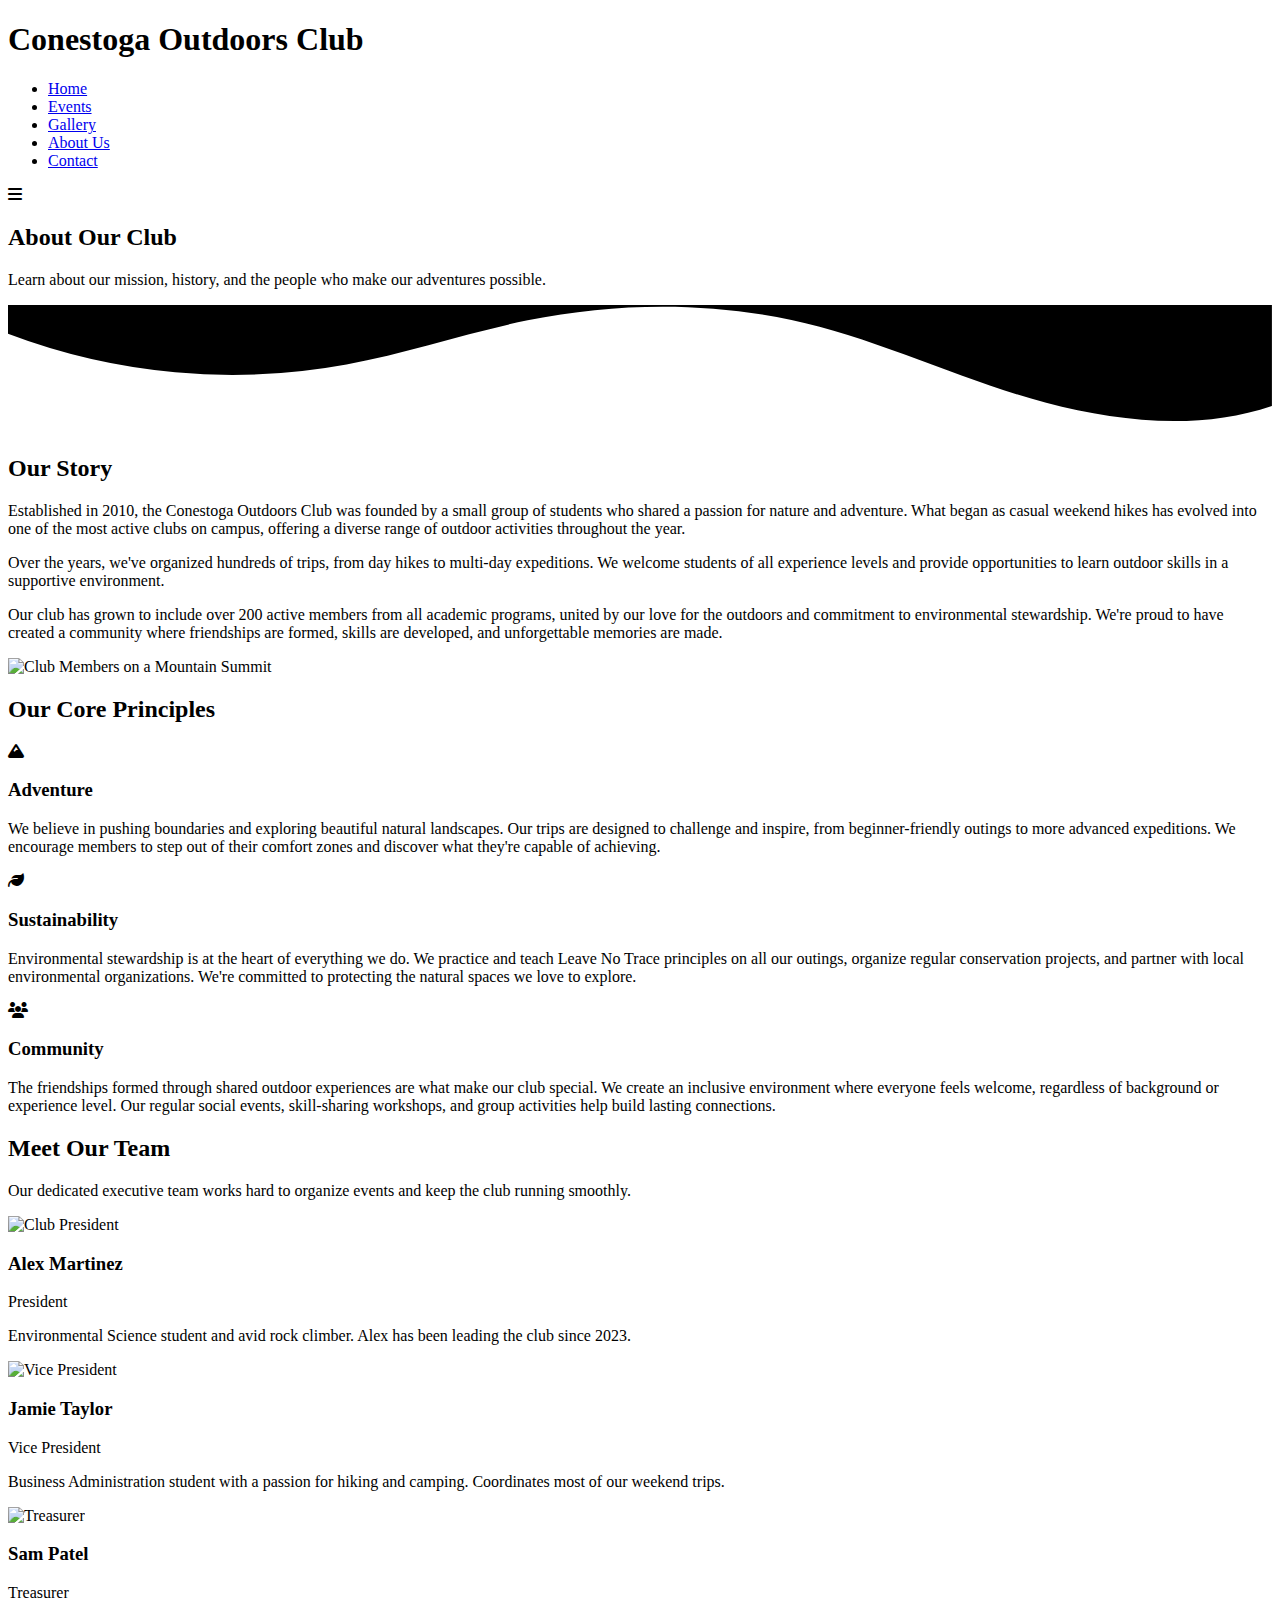
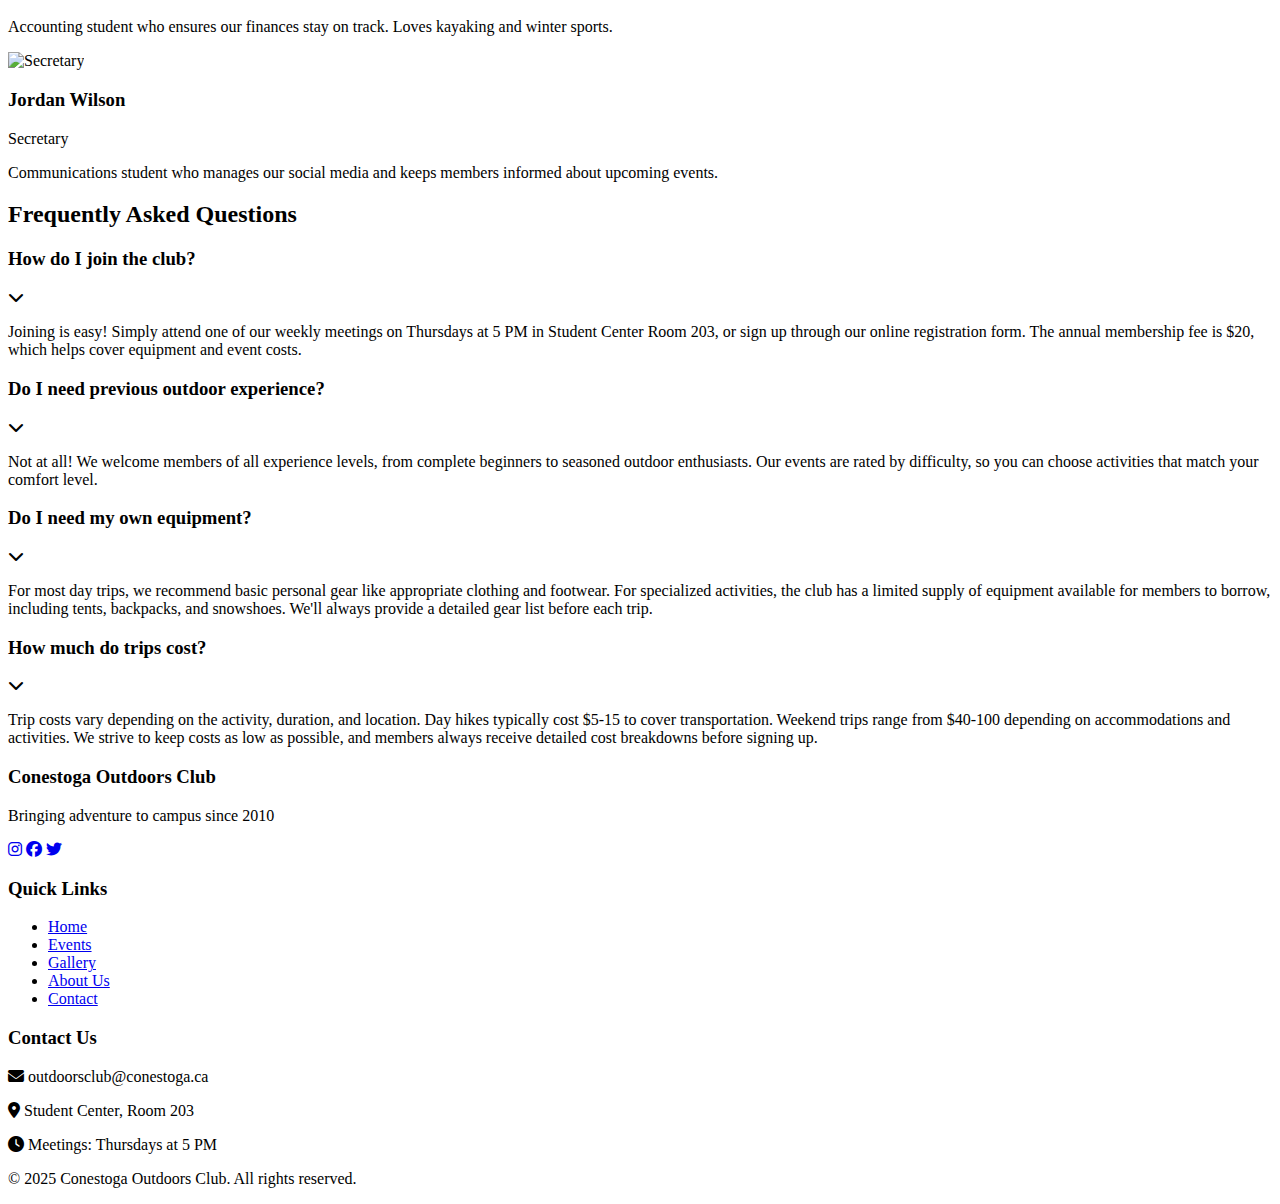
==== about.html @ a0a75ed9 "Add files via upload" ====
<!DOCTYPE html>
<html lang="en">
<head>
    <meta charset="UTF-8">
    <meta name="viewport" content="width=device-width, initial-scale=1.0">
    <title>About Us - Conestoga Outdoors Club</title>
    <link rel="stylesheet" href="css/styles.css">
    <link rel="stylesheet" href="css/animations.css">
    <link rel="stylesheet" href="css/about-enhanced.css">
    <link rel="preconnect" href="https://fonts.googleapis.com">
    <link rel="preconnect" href="https://fonts.gstatic.com" crossorigin>
    <link href="https://fonts.googleapis.com/css2?family=Montserrat:wght@300;400;500;600;700&family=Poppins:wght@300;400;500;600;700&display=swap" rel="stylesheet">
    <link rel="stylesheet" href="https://cdnjs.cloudflare.com/ajax/libs/font-awesome/6.4.0/css/all.min.css">
</head>
<body>
    <!-- Page Transition Elements -->
    <div class="page-transition-container">
        <div class="page-transition-left"></div>
        <div class="page-transition-right"></div>
    </div>
    
    <!-- Header Section -->
    <header>
        <div class="container">
            <div class="logo">
                <h1>Conestoga Outdoors Club</h1>
            </div>
            <nav>
                <ul>
                    <li><a href="index.html">Home</a></li>
                    <li><a href="events.html">Events</a></li>
                    <li><a href="gallery.html">Gallery</a></li>
                    <li><a href="about.html" class="active">About Us</a></li>
                    <li><a href="contact.html">Contact</a></li>
                </ul>
            </nav>
            <div class="menu-toggle">
                <i class="fas fa-bars"></i>
            </div>
        </div>
    </header>

    <!-- Hero Section with Enhanced Artistic Elements -->
    <section class="hero about-hero">
        <!-- Organic shapes -->
        <div class="shape-container">
            <div class="organic-shape shape-1"></div>
            <div class="organic-shape shape-2"></div>
            <div class="organic-shape shape-3"></div>
        </div>
        
        <div class="container">
            <h2 data-aos="fade-up">About Our Club</h2>
            <p data-aos="fade-up" data-aos-delay="100">Learn about our mission, history, and the people who make our adventures possible.</p>
        </div>
        
        <!-- Wave separator -->
        <div class="wave-separator">
            <svg data-name="Layer 1" xmlns="http://www.w3.org/2000/svg" viewBox="0 0 1200 120" preserveAspectRatio="none">
                <path d="M321.39,56.44c58-10.79,114.16-30.13,172-41.86,82.39-16.72,168.19-17.73,250.45-.39C823.78,31,906.67,72,985.66,92.83c70.05,18.48,146.53,26.09,214.34,3V0H0V27.35A600.21,600.21,0,0,0,321.39,56.44Z" class="shape-fill"></path>
            </svg>
        </div>
    </section>

    <!-- About Section with Story and Image -->
    <section class="about-section">
        <!-- Decorative elements -->
        <div class="decor-element decor-leaf decor-leaf-1"></div>
        <div class="decor-element decor-leaf decor-leaf-2"></div>
        <div class="decor-element decor-mountain decor-mountain-1"></div>
        
        <div class="container">
            <div class="about-content-container">
                <div class="story-content" data-aos="fade-right">
                    <h2 class="section-heading">Our Story</h2>
                    <p>Established in 2010, the Conestoga Outdoors Club was founded by a small group of students who shared a passion for nature and adventure. What began as casual weekend hikes has evolved into one of the most active clubs on campus, offering a diverse range of outdoor activities throughout the year.</p>
                    
                    <p>Over the years, we've organized hundreds of trips, from day hikes to multi-day expeditions. We welcome students of all experience levels and provide opportunities to learn outdoor skills in a supportive environment.</p>
                    
                    <p>Our club has grown to include over 200 active members from all academic programs, united by our love for the outdoors and commitment to environmental stewardship. We're proud to have created a community where friendships are formed, skills are developed, and unforgettable memories are made.</p>
                </div>
                
                <div class="about-image-container" data-aos="fade-left" data-aos-delay="200">
                    <img src="images/group-photo.jpg" alt="Club Members on a Mountain Summit">
                </div>
            </div>
        </div>
    </section>
    
    <!-- Core Values Section -->
    <section class="values-section">
        <div class="container">
            <h2 class="section-heading" data-aos="fade-up">Our Core Principles</h2>
            
            <div class="values-container">
                <div class="value-card" data-aos="fade-up">
                    <div class="value-icon">
                        <i class="fas fa-mountain"></i>
                    </div>
                    <div class="value-content">
                        <h3>Adventure</h3>
                        <p>We believe in pushing boundaries and exploring beautiful natural landscapes. Our trips are designed to challenge and inspire, from beginner-friendly outings to more advanced expeditions. We encourage members to step out of their comfort zones and discover what they're capable of achieving.</p>
                    </div>
                </div>
                
                <div class="value-card" data-aos="fade-up" data-aos-delay="100">
                    <div class="value-icon">
                        <i class="fas fa-leaf"></i>
                    </div>
                    <div class="value-content">
                        <h3>Sustainability</h3>
                        <p>Environmental stewardship is at the heart of everything we do. We practice and teach Leave No Trace principles on all our outings, organize regular conservation projects, and partner with local environmental organizations. We're committed to protecting the natural spaces we love to explore.</p>
                    </div>
                </div>
                
                <div class="value-card" data-aos="fade-up" data-aos-delay="200">
                    <div class="value-icon">
                        <i class="fas fa-users"></i>
                    </div>
                    <div class="value-content">
                        <h3>Community</h3>
                        <p>The friendships formed through shared outdoor experiences are what make our club special. We create an inclusive environment where everyone feels welcome, regardless of background or experience level. Our regular social events, skill-sharing workshops, and group activities help build lasting connections.</p>
                    </div>
                </div>
            </div>
        </div>
    </section>
    
    <!-- Team Section -->
    <section class="team-section">
        <div class="container">
            <div class="team-intro">
                <h2 class="section-heading" data-aos="fade-up">Meet Our Team</h2>
                <p data-aos="fade-up" data-aos-delay="100">Our dedicated executive team works hard to organize events and keep the club running smoothly.</p>
            </div>
            
            <div class="team-grid">
                <div class="team-member" data-aos="zoom-in">
                    <img src="images/team/president.jpg" alt="Club President">
                    <div class="team-info">
                        <h3>Alex Martinez</h3>
                        <p class="position">President</p>
                        <p>Environmental Science student and avid rock climber. Alex has been leading the club since 2023.</p>
                    </div>
                </div>
                
                <div class="team-member" data-aos="zoom-in" data-aos-delay="100">
                    <img src="images/team/vp.jpg" alt="Vice President">
                    <div class="team-info">
                        <h3>Jamie Taylor</h3>
                        <p class="position">Vice President</p>
                        <p>Business Administration student with a passion for hiking and camping. Coordinates most of our weekend trips.</p>
                    </div>
                </div>
                
                <div class="team-member" data-aos="zoom-in" data-aos-delay="200">
                    <img src="images/team/treasurer.jpg" alt="Treasurer">
                    <div class="team-info">
                        <h3>Sam Patel</h3>
                        <p class="position">Treasurer</p>
                        <p>Accounting student who ensures our finances stay on track. Loves kayaking and winter sports.</p>
                    </div>
                </div>
                
                <div class="team-member" data-aos="zoom-in" data-aos-delay="300">
                    <img src="images/team/secretary.jpg" alt="Secretary">
                    <div class="team-info">
                        <h3>Jordan Wilson</h3>
                        <p class="position">Secretary</p>
                        <p>Communications student who manages our social media and keeps members informed about upcoming events.</p>
                    </div>
                </div>
            </div>
        </div>
    </section>
    
    <!-- FAQ Section -->
    <section class="faq-section">
        <div class="container">
            <h2 class="section-heading" data-aos="fade-up">Frequently Asked Questions</h2>
            
            <div class="faq-container">
                <div class="faq-item" data-aos="fade-up">
                    <div class="faq-question">
                        <h3>How do I join the club?</h3>
                        <i class="fas fa-chevron-down"></i>
                    </div>
                    <div class="faq-answer">
                        <p>Joining is easy! Simply attend one of our weekly meetings on Thursdays at 5 PM in Student Center Room 203, or sign up through our online registration form. The annual membership fee is $20, which helps cover equipment and event costs.</p>
                    </div>
                </div>
                
                <div class="faq-item" data-aos="fade-up" data-aos-delay="100">
                    <div class="faq-question">
                        <h3>Do I need previous outdoor experience?</h3>
                        <i class="fas fa-chevron-down"></i>
                    </div>
                    <div class="faq-answer">
                        <p>Not at all! We welcome members of all experience levels, from complete beginners to seasoned outdoor enthusiasts. Our events are rated by difficulty, so you can choose activities that match your comfort level.</p>
                    </div>
                </div>
                
                <div class="faq-item" data-aos="fade-up" data-aos-delay="200">
                    <div class="faq-question">
                        <h3>Do I need my own equipment?</h3>
                        <i class="fas fa-chevron-down"></i>
                    </div>
                    <div class="faq-answer">
                        <p>For most day trips, we recommend basic personal gear like appropriate clothing and footwear. For specialized activities, the club has a limited supply of equipment available for members to borrow, including tents, backpacks, and snowshoes. We'll always provide a detailed gear list before each trip.</p>
                    </div>
                </div>
                
                <div class="faq-item" data-aos="fade-up" data-aos-delay="300">
                    <div class="faq-question">
                        <h3>How much do trips cost?</h3>
                        <i class="fas fa-chevron-down"></i>
                    </div>
                    <div class="faq-answer">
                        <p>Trip costs vary depending on the activity, duration, and location. Day hikes typically cost $5-15 to cover transportation. Weekend trips range from $40-100 depending on accommodations and activities. We strive to keep costs as low as possible, and members always receive detailed cost breakdowns before signing up.</p>
                    </div>
                </div>
            </div>
        </div>
    </section>

    <!-- Footer -->
    <footer>
        <div class="container">
            <div class="footer-content">
                <div class="footer-section" data-aos="fade-up">
                    <h3>Conestoga Outdoors Club</h3>
                    <p>Bringing adventure to campus since 2010</p>
                    <div class="social-icons">
                        <a href="#"><i class="fab fa-instagram"></i></a>
                        <a href="#"><i class="fab fa-facebook"></i></a>
                        <a href="#"><i class="fab fa-twitter"></i></a>
                    </div>
                </div>
                <div class="footer-section" data-aos="fade-up" data-aos-delay="100">
                    <h3>Quick Links</h3>
                    <ul>
                        <li><a href="index.html">Home</a></li>
                        <li><a href="events.html">Events</a></li>
                        <li><a href="gallery.html">Gallery</a></li>
                        <li><a href="about.html">About Us</a></li>
                        <li><a href="contact.html">Contact</a></li>
                    </ul>
                </div>
                <div class="footer-section" data-aos="fade-up" data-aos-delay="200">
                    <h3>Contact Us</h3>
                    <p><i class="fas fa-envelope"></i> outdoorsclub@conestoga.ca</p>
                    <p><i class="fas fa-map-marker-alt"></i> Student Center, Room 203</p>
                    <p><i class="fas fa-clock"></i> Meetings: Thursdays at 5 PM</p>
                </div>
            </div>
            <div class="footer-bottom">
                <p>&copy; 2025 Conestoga Outdoors Club. All rights reserved.</p>
            </div>
        </div>
    </footer>

    <!-- JavaScript -->
    <script src="js/main.js"></script>
    <script src="js/animations.js"></script>
    
    <!-- Additional JavaScript for FAQ toggle functionality -->
    <script>
        document.addEventListener('DOMContentLoaded', function() {
            // FAQ accordion functionality
            const faqQuestions = document.querySelectorAll('.faq-question');
            
            faqQuestions.forEach(question => {
                question.addEventListener('click', () => {
                    const faqItem = question.parentElement;
                    
                    // Toggle active class on clicked item
                    faqItem.classList.toggle('active');
                    
                    // Close other open FAQ items
                    document.querySelectorAll('.faq-item').forEach(item => {
                        if (item !== faqItem && item.classList.contains('active')) {
                            item.classList.remove('active');
                        }
                    });
                });
            });
        });
    </script>
</body>
</html>
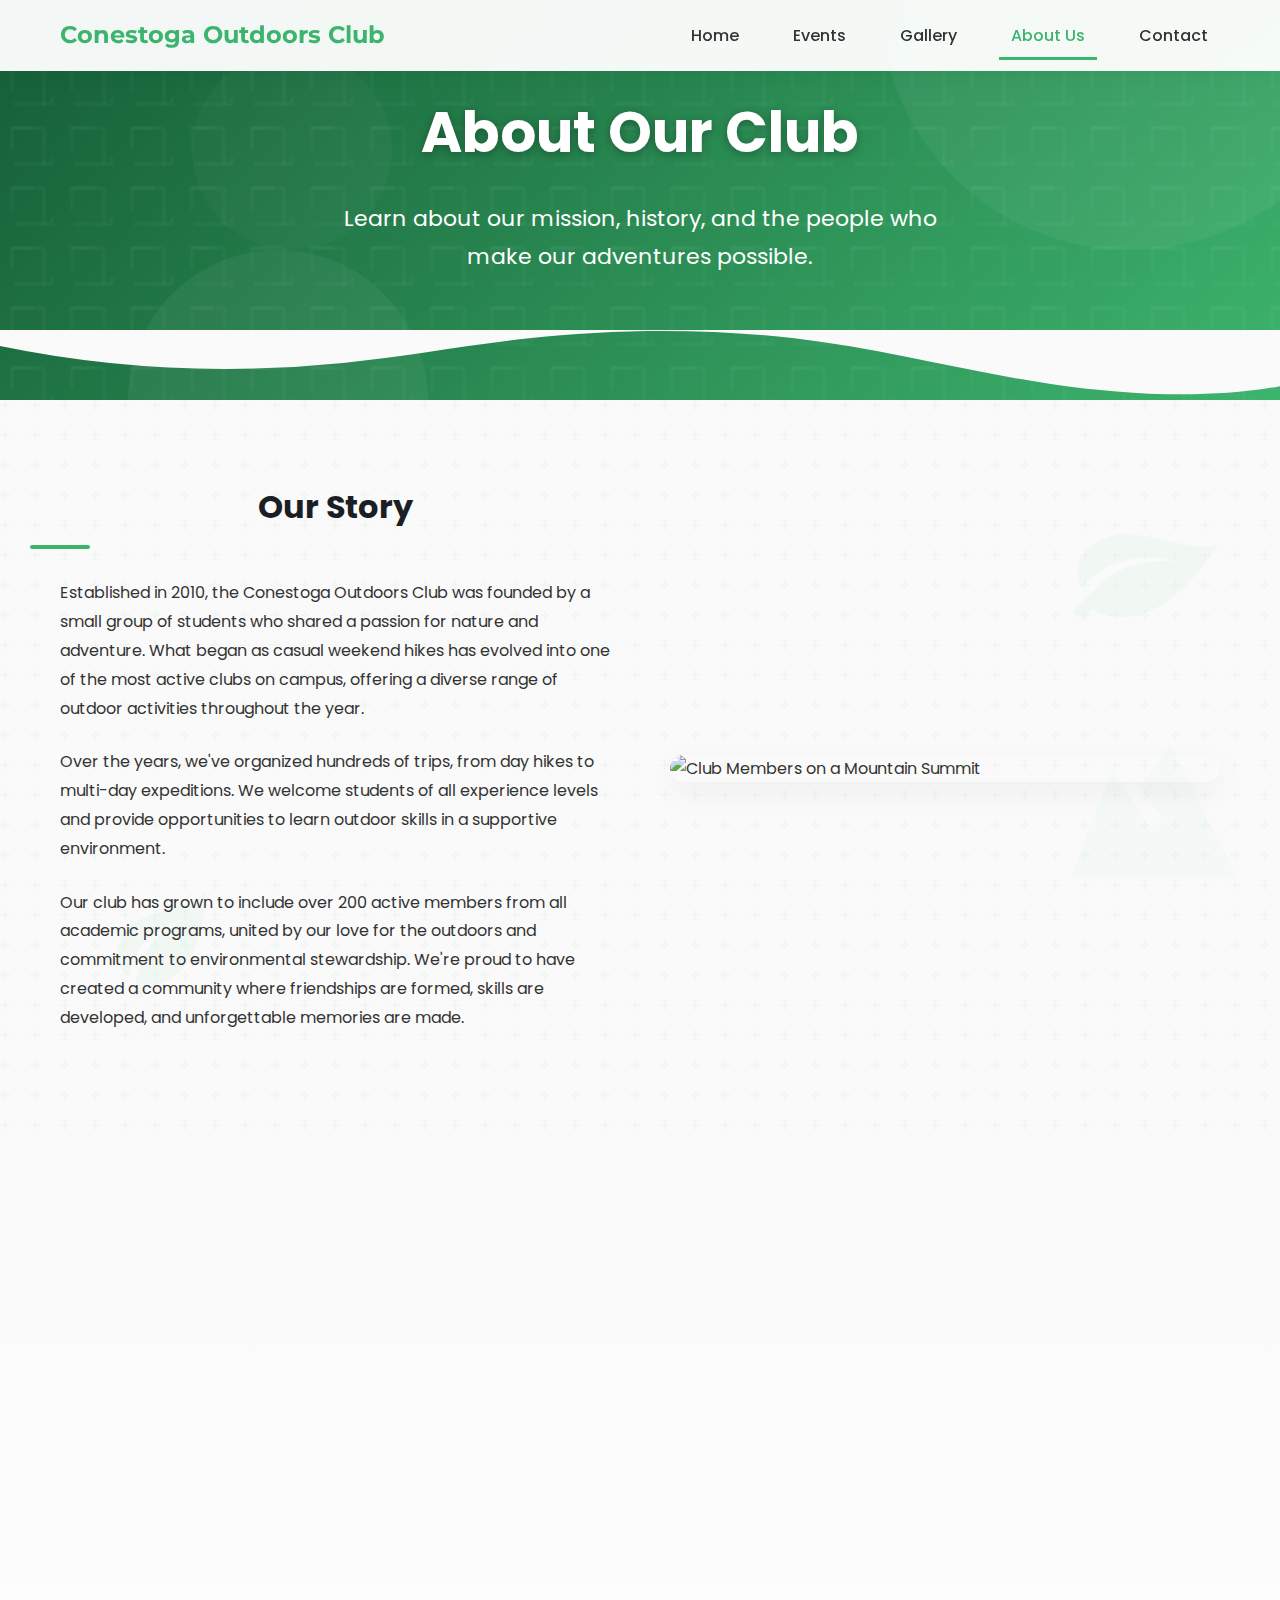
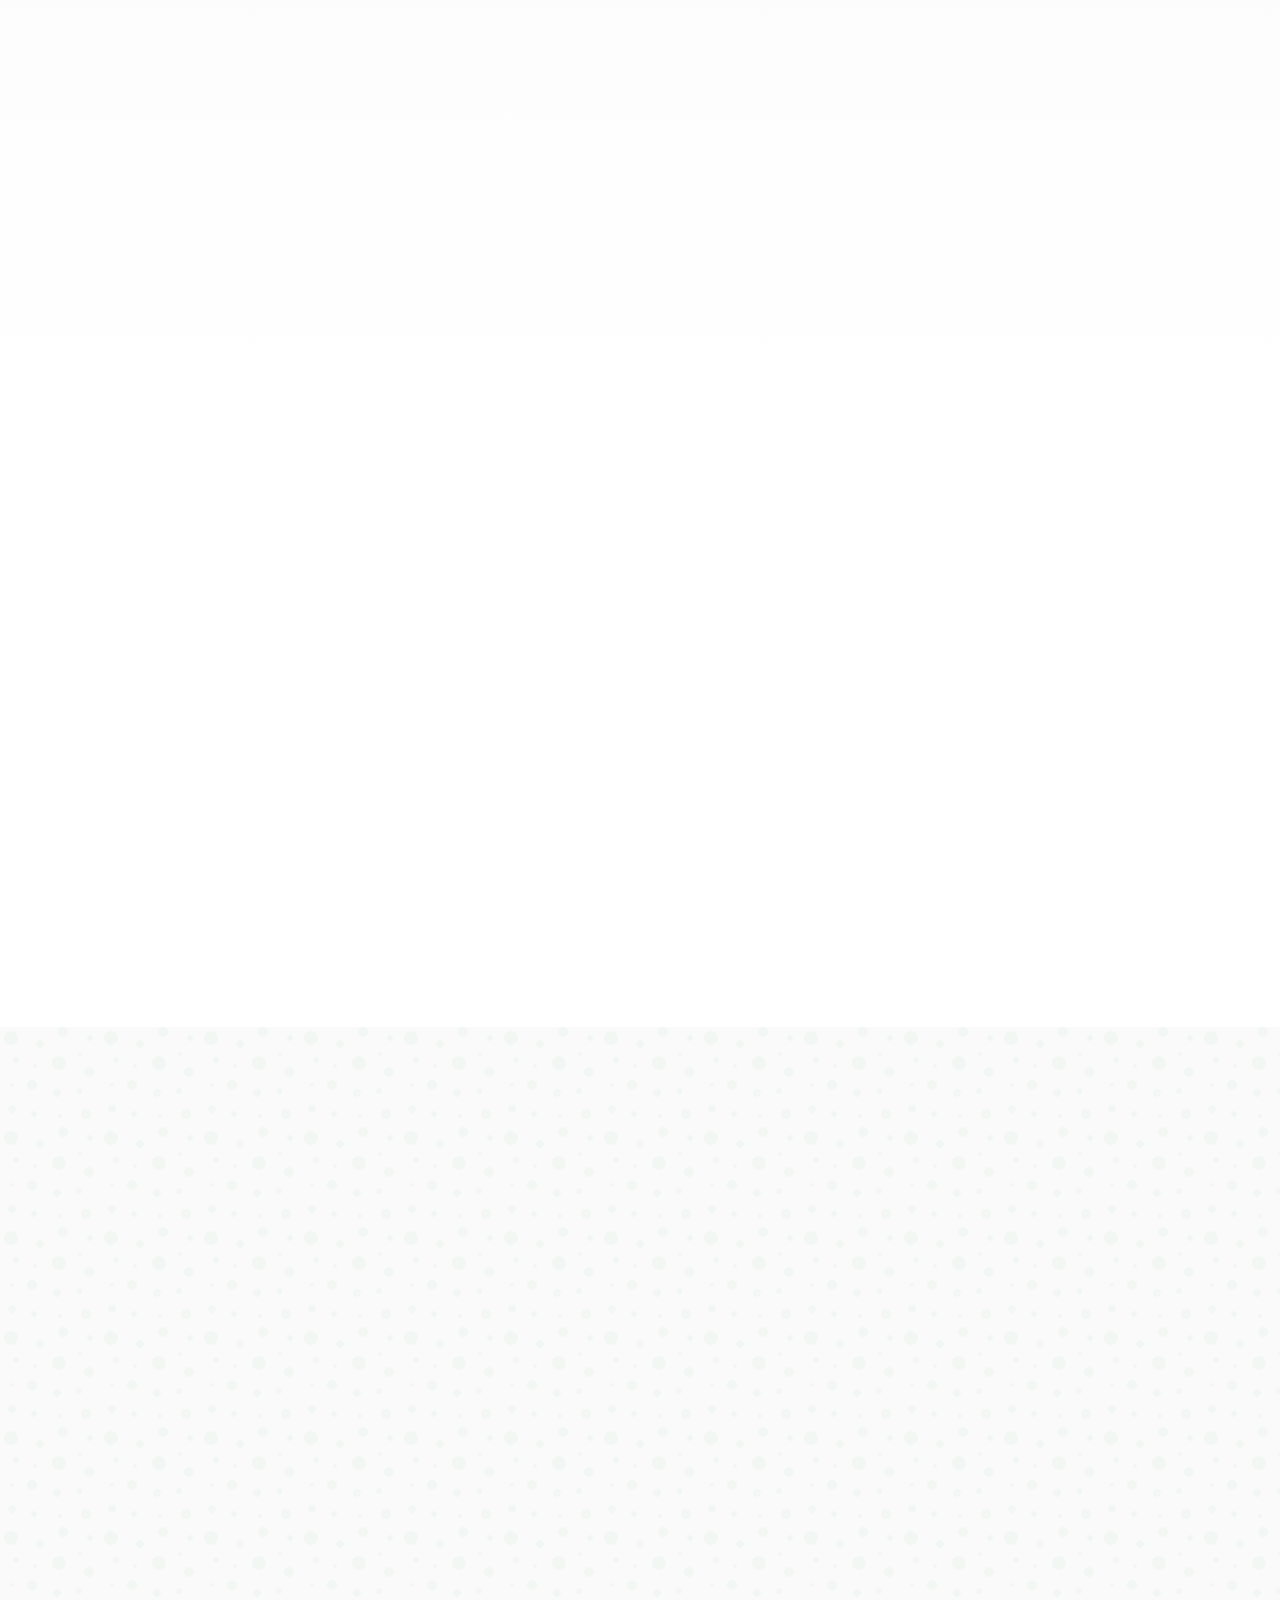
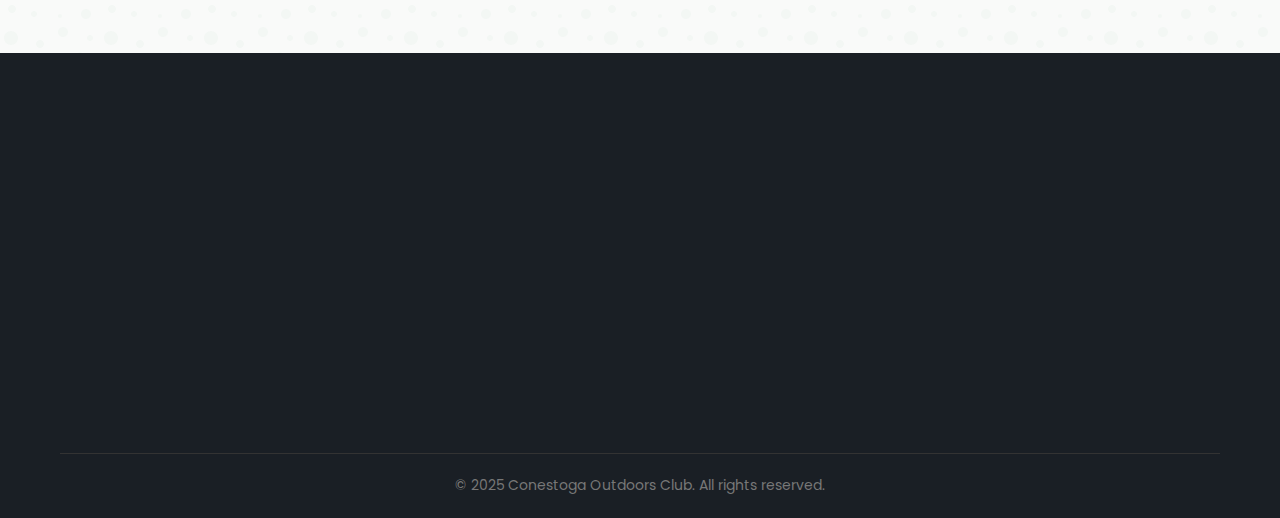
==== commit 35f4f7db: "Update about.html" ====
--- a/about.html
+++ b/about.html
@@ -138,7 +138,7 @@
                 <div class="team-member" data-aos="zoom-in">
                     <img src="images/team/president.jpg" alt="Club President">
                     <div class="team-info">
-                        <h3>Alex Martinez</h3>
+                        <h3>Chris Shenberger</h3>
                         <p class="position">President</p>
                         <p>Environmental Science student and avid rock climber. Alex has been leading the club since 2023.</p>
                     </div>
@@ -287,4 +287,4 @@
         });
     </script>
 </body>
-</html>+</html>
--- a/css/styles.css
+++ b/css/styles.css
@@ -0,0 +1,2638 @@
+/* === BASE STYLES === */
+:root {
+    --primary-color: #3DB46D; /* Updated modern green */
+    --primary-dark: #2A9D59;
+    --secondary-color: #155D36;
+    --accent-color: #FF7D3B; /* Updated modern orange */
+    --light-color: #F9FAFB;
+    --dark-color: #1A1F25;
+    --text-color: #333;
+    --text-light: #717786;
+    --card-bg: #ffffff;
+    --border-radius: 12px;
+    --box-shadow: 0 10px 30px rgba(0, 0, 0, 0.08);
+    --transition: all 0.3s ease;
+    --max-width: 1200px;
+}
+
+* {
+    margin: 0;
+    padding: 0;
+    box-sizing: border-box;
+}
+
+body {
+    font-family: 'Poppins', sans-serif;
+    line-height: 1.7;
+    color: var(--text-color);
+    background-color: var(--light-color);
+    overflow-x: hidden;
+}
+
+.container {
+    max-width: var(--max-width);
+    margin: 0 auto;
+    padding: 0 20px;
+}
+
+a {
+    text-decoration: none;
+    color: var(--primary-color);
+    transition: var(--transition);
+}
+
+ul {
+    list-style: none;
+}
+
+img {
+    max-width: 100%;
+    height: auto;
+    border-radius: var(--border-radius);
+}
+
+section {
+    padding: 100px 0;
+    position: relative;
+}
+
+.section-header {
+    text-align: center;
+    margin-bottom: 60px;
+}
+
+.section-header h2 {
+    font-size: 36px;
+    font-weight: 700;
+    color: var(--dark-color);
+    margin-bottom: 15px;
+}
+
+.section-header p {
+    color: var(--text-light);
+    font-size: 18px;
+    max-width: 600px;
+    margin: 0 auto;
+}
+
+.btn {
+    display: inline-block;
+    background: var(--primary-color);
+    color: white;
+    padding: 14px 28px;
+    border: none;
+    border-radius: 50px;
+    cursor: pointer;
+    font-size: 16px;
+    font-weight: 500;
+    transition: var(--transition);
+    box-shadow: 0 4px 15px rgba(61, 180, 109, 0.3);
+}
+
+.btn:hover {
+    background: var(--primary-dark);
+    transform: translateY(-3px);
+    box-shadow: 0 10px 20px rgba(61, 180, 109, 0.4);
+}
+
+.btn-small {
+    padding: 10px 20px;
+    font-size: 14px;
+    border-radius: 50px;
+}
+
+/* === HEADER STYLES === */
+header {
+    background-color: rgba(255, 255, 255, 0.95);
+    box-shadow: 0 2px 20px rgba(0, 0, 0, 0.05);
+    position: fixed;
+    width: 100%;
+    top: 0;
+    z-index: 1000;
+    backdrop-filter: blur(10px);
+    -webkit-backdrop-filter: blur(10px);
+}
+
+header .container {
+    display: flex;
+    justify-content: space-between;
+    align-items: center;
+    padding: 15px 20px;
+}
+
+.logo h1 {
+    font-family: 'Montserrat', sans-serif;
+    font-size: 24px;
+    font-weight: 700;
+    color: var(--primary-color);
+}
+
+nav ul {
+    display: flex;
+}
+
+nav ul li {
+    margin-left: 30px;
+}
+
+nav ul li a {
+    color: var(--text-color);
+    font-weight: 500;
+    padding: 8px 12px;
+    border-radius: 6px;
+    transition: var(--transition);
+    position: relative;
+}
+
+nav ul li a::after {
+    content: '';
+    position: absolute;
+    width: 0;
+    height: 3px;
+    background: var(--primary-color);
+    bottom: -5px;
+    left: 0;
+    transition: width 0.3s ease;
+}
+
+nav ul li a:hover::after, 
+nav ul li a.active::after {
+    width: 100%;
+}
+
+nav ul li a:hover, 
+nav ul li a.active {
+    color: var(--primary-color);
+}
+
+.menu-toggle {
+    display: none;
+    flex-direction: column;
+    cursor: pointer;
+}
+
+.menu-toggle span {
+    display: block;
+    width: 25px;
+    height: 3px;
+    background-color: var(--text-color);
+    margin: 3px 0;
+    transition: var(--transition);
+}
+
+.menu-toggle.active span:nth-child(1) {
+    transform: rotate(45deg) translate(5px, 5px);
+}
+
+.menu-toggle.active span:nth-child(2) {
+    opacity: 0;
+}
+
+.menu-toggle.active span:nth-child(3) {
+    transform: rotate(-45deg) translate(5px, -5px);
+}
+
+/* === HERO SECTION === */
+.hero {
+    height: 100vh;
+    background: url('../images/hero-bg.jpg');
+    background-size: cover;
+    background-position: center;
+    color: white;
+    display: flex;
+    align-items: center;
+    text-align: center;
+    position: relative;
+    margin-top: 0;
+    padding: 0;
+}
+
+.hero-overlay {
+    position: absolute;
+    top: 0;
+    left: 0;
+    width: 100%;
+    height: 100%;
+    background: linear-gradient(to bottom, rgba(21, 93, 54, 0.7), rgba(0, 0, 0, 0.8));
+    z-index: 1;
+}
+
+.hero .container {
+    position: relative;
+    z-index: 2;
+}
+
+.hero-content {
+    max-width: 800px;
+    margin: 0 auto;
+}
+
+.hero h2 {
+    font-size: 56px;
+    font-weight: 700;
+    margin-bottom: 20px;
+    color: white;
+    text-shadow: 0 2px 10px rgba(0, 0, 0, 0.3);
+}
+
+.hero p {
+    font-size: 22px;
+    margin-bottom: 40px;
+    max-width: 600px;
+    margin-left: auto;
+    margin-right: auto;
+}
+
+/* === FEATURED SECTION === */
+.featured {
+    background-color: white;
+}
+
+.featured-grid {
+    display: grid;
+    grid-template-columns: repeat(auto-fit, minmax(320px, 1fr));
+    gap: 30px;
+    margin-top: 50px;
+}
+
+.feature-card {
+    background: var(--card-bg);
+    border-radius: var(--border-radius);
+    overflow: hidden;
+    box-shadow: var(--box-shadow);
+    transition: var(--transition);
+    height: 100%;
+}
+
+.feature-card:hover {
+    transform: translateY(-10px);
+    box-shadow: 0 20px 40px rgba(0, 0, 0, 0.12);
+}
+
+.card-image {
+    position: relative;
+}
+
+.card-image img {
+    width: 100%;
+    height: 220px;
+    object-fit: cover;
+    border-radius: var(--border-radius) var(--border-radius) 0 0;
+}
+
+.card-tag {
+    position: absolute;
+    top: 15px;
+    right: 15px;
+    background: var(--accent-color);
+    color: white;
+    padding: 5px 12px;
+    border-radius: 50px;
+    font-size: 12px;
+    font-weight: 600;
+}
+
+.card-content {
+    padding: 25px;
+}
+
+.card-content h3 {
+    margin-bottom: 15px;
+    color: var(--dark-color);
+    font-size: 20px;
+}
+
+.card-content p {
+    color: var(--text-light);
+    margin-bottom: 20px;
+    font-size: 15px;
+}
+
+/* === ABOUT PREVIEW SECTION === */
+.about-preview {
+    background-color: var(--light-color);
+    position: relative;
+}
+
+.about-preview .container {
+    display: grid;
+    grid-template-columns: 1fr 1fr;
+    gap: 60px;
+    align-items: center;
+}
+
+.about-content h2 {
+    text-align: left;
+}
+
+.about-content p {
+    margin-bottom: 25px;
+    color: var(--text-light);
+}
+
+.about-image img {
+    border-radius: var(--border-radius);
+    box-shadow: var(--box-shadow);
+    transition: var(--transition);
+}
+
+.about-image img:hover {
+    transform: scale(1.02);
+}
+
+/* === TESTIMONIALS SECTION === */
+.testimonials {
+    background-color: white;
+    padding: 100px 0;
+}
+
+.testimonial {
+    max-width: 800px;
+    margin: 0 auto;
+    text-align: center;
+    padding: 30px;
+    background: var(--light-color);
+    border-radius: var(--border-radius);
+    box-shadow: var(--box-shadow);
+}
+
+.quote-icon {
+    font-size: 30px;
+    color: var(--primary-color);
+    margin-bottom: 20px;
+}
+
+.testimonial p {
+    font-size: 18px;
+    font-style: italic;
+    margin-bottom: 30px;
+    color: var(--text-color);
+    line-height: 1.8;
+}
+
+.testimonial-author {
+    display: flex;
+    flex-direction: column;
+    align-items: center;
+}
+
+.author-image {
+    width: 60px;
+    height: 60px;
+    border-radius: 50%;
+    object-fit: cover;
+    margin-bottom: 10px;
+    border: 3px solid var(--primary-color);
+}
+
+.testimonial-author h4 {
+    color: var(--dark-color);
+    font-weight: 600;
+    margin-bottom: 5px;
+}
+
+.testimonial-author p {
+    font-size: 14px;
+    margin: 0;
+    color: var(--text-light);
+    font-style: normal;
+}
+
+/* === CALL TO ACTION SECTION === */
+.cta {
+    position: relative;
+    background: url('../images/cta-bg.jpg');
+    background-size: cover;
+    background-position: center;
+    text-align: center;
+    color: white;
+    padding: 100px 0;
+}
+
+.cta-overlay {
+    position: absolute;
+    top: 0;
+    left: 0;
+    width: 100%;
+    height: 100%;
+    background: linear-gradient(to right, rgba(21, 93, 54, 0.9), rgba(0, 0, 0, 0.8));
+    z-index: 1;
+}
+
+.cta .container {
+    position: relative;
+    z-index: 2;
+}
+
+.cta h2 {
+    color: white;
+    margin-bottom: 20px;
+    font-size: 36px;
+}
+
+.cta p {
+    margin-bottom: 40px;
+    max-width: 600px;
+    margin-left: auto;
+    margin-right: auto;
+    font-size: 18px;
+}
+
+.signup-form {
+    display: flex;
+    max-width: 500px;
+    margin: 0 auto;
+    background: rgba(255, 255, 255, 0.1);
+    padding: 6px;
+    border-radius: 50px;
+    backdrop-filter: blur(5px);
+}
+
+.signup-form input {
+    flex-grow: 1;
+    padding: 15px 25px;
+    border: none;
+    border-radius: 50px 0 0 50px;
+    font-size: 16px;
+    outline: none;
+}
+
+.signup-form button {
+    border-radius: 0 50px 50px 0;
+    padding: 0 30px;
+}
+
+/* === FOOTER === */
+footer {
+    background: var(--dark-color);
+    color: white;
+    padding: 80px 0 20px;
+}
+
+.footer-content {
+    display: grid;
+    grid-template-columns: repeat(auto-fit, minmax(250px, 1fr));
+    gap: 40px;
+    margin-bottom: 40px;
+}
+
+.footer-section h3 {
+    margin-bottom: 25px;
+    color: var(--accent-color);
+    font-size: 20px;
+    position: relative;
+    padding-bottom: 10px;
+}
+
+.footer-section h3::after {
+    content: '';
+    position: absolute;
+    left: 0;
+    bottom: 0;
+    width: 50px;
+    height: 3px;
+    background: var(--primary-color);
+}
+
+.footer-section p {
+    margin-bottom: 15px;
+    color: #aaa;
+}
+
+.social-icons {
+    margin-top: 20px;
+}
+
+.social-icons a {
+    display: inline-flex;
+    align-items: center;
+    justify-content: center;
+    color: white;
+    background: rgba(255, 255, 255, 0.1);
+    margin-right: 10px;
+    width: 40px;
+    height: 40px;
+    border-radius: 50%;
+    transition: var(--transition);
+}
+
+.social-icons a:hover {
+    background: var(--primary-color);
+    transform: translateY(-5px);
+}
+
+.footer-section ul li {
+    margin-bottom: 15px;
+}
+
+.footer-section ul li a {
+    color: #aaa;
+    transition: var(--transition);
+    display: inline-block;
+}
+
+.footer-section ul li a:hover {
+    color: white;
+    transform: translateX(5px);
+}
+
+.footer-section i {
+    margin-right: 10px;
+    color: var(--primary-color);
+}
+
+.footer-bottom {
+    border-top: 1px solid #333;
+    padding-top: 20px;
+    text-align: center;
+    font-size: 14px;
+    color: #777;
+}
+
+/* === PAGE-SPECIFIC HERO STYLES === */
+.events-hero,
+.gallery-hero,
+.about-hero,
+.contact-hero {
+    height: 50vh;
+    min-height: 400px;
+}
+
+.events-hero {
+    background: url('../images/events-bg.jpg');
+    background-size: cover;
+    background-position: center;
+}
+
+.gallery-hero {
+    background: url('../images/gallery-bg.jpg');
+    background-size: cover;
+    background-position: center;
+}
+
+.about-hero {
+    background: url('../images/about-bg.jpg');
+    background-size: cover;
+    background-position: center;
+}
+
+.contact-hero {
+    background: url('../images/contact-bg.jpg');
+    background-size: cover;
+    background-position: center;
+}
+
+/* === PAGE TRANSITION === */
+.page-transition {
+    position: fixed;
+    top: 0;
+    left: 0;
+    right: 0;
+    bottom: 0;
+    background: var(--primary-color);
+    z-index: 9999;
+    transform: translateY(100%);
+    pointer-events: none;
+}
+
+/* === RESPONSIVE STYLES === */
+@media (max-width: 992px) {
+    .section-header h2 {
+        font-size: 32px;
+    }
+    
+    .hero h2 {
+        font-size: 44px;
+    }
+    
+    .hero p {
+        font-size: 18px;
+    }
+    
+    .about-preview .container {
+        grid-template-columns: 1fr;
+        gap: 40px;
+    }
+}
+
+@media (max-width: 768px) {
+    .menu-toggle {
+        display: flex;
+    }
+    
+    nav {
+        position: fixed;
+        top: 70px;
+        right: -300px;
+        background: white;
+        width: 300px;
+        height: 100vh;
+        transition: right 0.3s ease;
+        box-shadow: -5px 0 20px rgba(0, 0, 0, 0.1);
+    }
+    
+    nav.active {
+        right: 0;
+    }
+    
+    nav ul {
+        flex-direction: column;
+        padding: 30px;
+    }
+    
+    nav ul li {
+        margin: 0 0 20px 0;
+    }
+    
+    .section-header h2 {
+        font-size: 28px;
+    }
+    
+    .hero h2 {
+        font-size: 36px;
+    }
+    
+    .hero p {
+        font-size: 16px;
+    }
+    
+    section {
+        padding: 60px 0;
+    }
+    
+    .signup-form {
+        flex-direction: column;
+        background: none;
+        padding: 0;
+    }
+    
+    .signup-form input, 
+    .signup-form button {
+        width: 100%;
+        margin-bottom: 15px;
+        border-radius: 50px;
+    }
+}
+
+@media (max-width: 576px) {
+    .hero h2 {
+        font-size: 30px;
+    }
+    
+    .hero {
+        height: 80vh;
+    }
+    
+    .footer-content {
+        grid-template-columns: 1fr;
+    }
+}
+
+
+/* === ENHANCED ARTISTIC ELEMENTS FOR EVENTS PAGE === */
+
+/* Base styling improvements */
+:root {
+    --subtle-bg: #f9fafb;
+    --light-green-accent: rgba(61, 180, 109, 0.08);
+    --card-shadow: 0 10px 30px rgba(0, 0, 0, 0.05);
+    --hover-shadow: 0 15px 40px rgba(0, 0, 0, 0.1);
+}
+
+body {
+    background: var(--subtle-bg);
+}
+
+/* Enhanced hero section with SVG patterns */
+.events-hero {
+    position: relative;
+    overflow: hidden;
+    background: linear-gradient(135deg, var(--primary-color), var(--secondary-color));
+    height: 400px;
+    display: flex;
+    align-items: center;
+    justify-content: center;
+    text-align: center;
+}
+
+.events-hero::before {
+    content: '';
+    position: absolute;
+    width: 100%;
+    height: 100%;
+    background-image: url("data:image/svg+xml,%3Csvg width='60' height='60' viewBox='0 0 60 60' xmlns='http://www.w3.org/2000/svg'%3E%3Cg fill='none' fill-rule='evenodd'%3E%3Cg fill='%23ffffff' fill-opacity='0.05'%3E%3Cpath d='M36 34v-4h-2v4h-4v2h4v4h2v-4h4v-2h-4zm0-30V0h-2v4h-4v2h4v4h2V6h4V4h-4zM6 34v-4H4v4H0v2h4v4h2v-4h4v-2H6zM6 4V0H4v4H0v2h4v4h2V6h4V4H6z'/%3E%3C/g%3E%3C/g%3E%3C/svg%3E");
+    opacity: 0.5;
+}
+
+/* Animated wave pattern for hero section */
+.wave-container {
+    position: absolute;
+    width: 100%;
+    height: 80px;
+    bottom: 0;
+    left: 0;
+    overflow: hidden;
+}
+
+.wave {
+    position: absolute;
+    bottom: 0;
+    left: 0;
+    width: 200%;
+    height: 80px;
+    background-image: url("data:image/svg+xml,%3Csvg xmlns='http://www.w3.org/2000/svg' viewBox='0 0 1200 120' preserveAspectRatio='none'%3E%3Cpath d='M0,0V46.29c47.79,22.2,103.59,32.17,158,28,70.36-5.37,136.33-33.31,206.8-37.5C438.64,32.43,512.34,53.67,583,72.05c69.27,18,138.3,24.88,209.4,13.08,36.15-6,69.85-17.84,104.45-29.34C989.49,25,1113-14.29,1200,52.47V0Z' opacity='.25' fill='%23FFFFFF'/%3E%3Cpath d='M0,0V15.81C13,36.92,27.64,56.86,47.69,72.05,99.41,111.27,165,111,224.58,91.58c31.15-10.15,60.09-26.07,89.67-39.8,40.92-19,84.73-46,130.83-49.67,36.26-2.85,70.9,9.42,98.6,31.56,31.77,25.39,62.32,62,103.63,73,40.44,10.79,81.35-6.69,119.13-24.28s75.16-39,116.92-43.05c59.73-5.85,113.28,22.88,168.9,38.84,30.2,8.66,59,6.17,87.09-7.5,22.43-10.89,48-26.93,60.65-49.24V0Z' opacity='.5' fill='%23FFFFFF'/%3E%3Cpath d='M0,0V5.63C149.93,59,314.09,71.32,475.83,42.57c43-7.64,84.23-20.12,127.61-26.46,59-8.63,112.48,12.24,165.56,35.4C827.93,77.22,886,95.24,951.2,90c86.53-7,172.46-45.71,248.8-84.81V0Z' fill='%23FFFFFF'/%3E%3C/svg%3E");
+    background-size: 1200px 80px;
+    background-repeat: repeat-x;
+    animation: wave-animation 20s linear infinite;
+}
+
+.wave:nth-child(2) {
+    bottom: 10px;
+    opacity: 0.5;
+    animation: wave-animation 15s linear infinite reverse;
+}
+
+@keyframes wave-animation {
+    0% {
+        transform: translateX(0);
+    }
+    100% {
+        transform: translateX(-50%);
+    }
+}
+
+/* Subtle background pattern and gradient for the main content */
+.events-list {
+    position: relative;
+    padding: 80px 0;
+    background-color: var(--subtle-bg);
+    background-image: 
+        linear-gradient(120deg, var(--light-green-accent) 0%, transparent 40%),
+        linear-gradient(200deg, var(--light-green-accent) 10%, transparent 80%);
+    overflow: hidden;
+}
+
+/* Decorative elements */
+.bg-decoration {
+    position: absolute;
+    z-index: 0;
+    opacity: 0.4;
+    pointer-events: none;
+}
+
+.bg-circle-1 {
+    width: 400px;
+    height: 400px;
+    border-radius: 50%;
+    background: linear-gradient(135deg, rgba(61, 180, 109, 0.1), rgba(61, 180, 109, 0));
+    top: -100px;
+    right: -150px;
+}
+
+.bg-circle-2 {
+    width: 300px;
+    height: 300px;
+    border-radius: 50%;
+    background: linear-gradient(135deg, rgba(61, 180, 109, 0.1), rgba(61, 180, 109, 0));
+    bottom: 100px;
+    left: -100px;
+}
+
+.bg-line {
+    position: absolute;
+    width: 100%;
+    height: 1px;
+    background: linear-gradient(to right, transparent, rgba(61, 180, 109, 0.2), transparent);
+}
+
+.bg-line-1 {
+    top: 20%;
+}
+
+.bg-line-2 {
+    top: 60%;
+}
+
+/* Section titles with decorative elements */
+.section-title {
+    position: relative;
+    display: inline-block;
+    margin-bottom: 40px;
+    padding-bottom: 15px;
+    font-weight: 700;
+    color: var(--dark-color);
+}
+
+.section-title::after {
+    content: '';
+    position: absolute;
+    width: 60px;
+    height: 4px;
+    background: var(--primary-color);
+    bottom: 0;
+    left: 0;
+    border-radius: 2px;
+}
+
+/* Professional looking event cards */
+.event-card {
+    position: relative;
+    background: white;
+    border-radius: 15px;
+    box-shadow: var(--card-shadow);
+    overflow: hidden;
+    margin-bottom: 40px;
+    transition: transform 0.4s ease, box-shadow 0.4s ease;
+}
+
+.event-card:hover {
+    transform: translateY(-5px);
+    box-shadow: var(--hover-shadow);
+}
+
+/* Stylized left border for cards */
+.event-card::before {
+    content: '';
+    position: absolute;
+    width: 6px;
+    height: 100%;
+    top: 0;
+    left: 0;
+    background: var(--primary-color);
+}
+
+/* Event banner/header */
+.event-header {
+    padding: 20px 30px;
+    background: rgba(61, 180, 109, 0.05);
+    border-bottom: 1px solid rgba(0, 0, 0, 0.05);
+    display: flex;
+    align-items: center;
+    justify-content: space-between;
+}
+
+.event-title {
+    margin: 0;
+    font-size: 22px;
+    color: var(--dark-color);
+    display: flex;
+    align-items: center;
+    gap: 10px;
+}
+
+.event-title .icon {
+    display: flex;
+    align-items: center;
+    justify-content: center;
+    width: 40px;
+    height: 40px;
+    background: var(--primary-color);
+    border-radius: 50%;
+    color: white;
+    font-size: 18px;
+}
+
+/* Event content styling */
+.event-content {
+    padding: 25px 30px;
+}
+
+/* Badge styling */
+.event-badge {
+    display: inline-flex;
+    align-items: center;
+    padding: 6px 12px;
+    background: white;
+    border-radius: 50px;
+    font-size: 14px;
+    font-weight: 500;
+    margin-right: 10px;
+    margin-bottom: 10px;
+    box-shadow: 0 2px 8px rgba(0, 0, 0, 0.05);
+}
+
+.event-badge.date {
+    background: linear-gradient(135deg, var(--primary-color), var(--primary-dark));
+    color: white;
+}
+
+.event-badge.location {
+    background: rgba(61, 180, 109, 0.1);
+    color: var(--primary-dark);
+}
+
+.event-badge i {
+    margin-right: 6px;
+}
+
+/* Details list styling */
+.event-details-list {
+    margin: 20px 0;
+    padding: 0;
+    list-style-type: none;
+}
+
+.event-details-list li {
+    display: flex;
+    margin-bottom: 10px;
+    align-items: flex-start;
+}
+
+.event-details-list li i {
+    color: var(--primary-color);
+    margin-right: 10px;
+    margin-top: 5px;
+}
+
+/* Register button styling */
+.register-btn {
+    display: inline-block;
+    background: var(--primary-color);
+    color: white;
+    padding: 12px 25px;
+    border-radius: 50px;
+    text-decoration: none;
+    font-weight: 500;
+    transition: all 0.3s ease;
+    position: relative;
+    overflow: hidden;
+    z-index: 1;
+    box-shadow: 0 4px 15px rgba(61, 180, 109, 0.3);
+}
+
+.register-btn::before {
+    content: '';
+    position: absolute;
+    top: 0;
+    left: 0;
+    width: 100%;
+    height: 100%;
+    background: linear-gradient(90deg, transparent, rgba(255, 255, 255, 0.2), transparent);
+    transform: translateX(-100%);
+    transition: transform 0.6s ease;
+    z-index: -1;
+}
+
+.register-btn:hover {
+    background: var(--primary-dark);
+    transform: translateY(-2px);
+    box-shadow: 0 6px 20px rgba(61, 180, 109, 0.4);
+}
+
+.register-btn:hover::before {
+    transform: translateX(100%);
+}
+
+/* Section separator styling */
+.section-divider {
+    display: flex;
+    align-items: center;
+    justify-content: center;
+    margin: 60px 0;
+    position: relative;
+}
+
+.divider-line {
+    flex-grow: 1;
+    height: 1px;
+    background: linear-gradient(to right, transparent, rgba(0, 0, 0, 0.1), transparent);
+}
+
+.divider-icon {
+    width: 40px;
+    height: 40px;
+    background: white;
+    display: flex;
+    align-items: center;
+    justify-content: center;
+    border-radius: 50%;
+    box-shadow: 0 4px 15px rgba(0, 0, 0, 0.05);
+    margin: 0 20px;
+    color: var(--primary-color);
+}
+
+/* Past events styling */
+.past-event {
+    opacity: 0.8;
+}
+
+.past-event::before {
+    background: var(--text-light);
+}
+
+/* Responsive adjustments */
+@media (max-width: 768px) {
+    .event-header {
+        flex-direction: column;
+        align-items: flex-start;
+    }
+    
+    .event-badges {
+        margin-top: 10px;
+    }
+}
+
+
+/* === ENHANCED ARTISTIC ELEMENTS FOR ABOUT PAGE === */
+
+/* Base styling improvements */
+:root {
+    --subtle-bg: #f7f9f8;
+    --accent-light: rgba(255, 125, 59, 0.08);
+    --primary-light: rgba(61, 180, 109, 0.08);
+    --card-shadow: 0 10px 30px rgba(0, 0, 0, 0.05);
+    --hover-shadow: 0 15px 40px rgba(0, 0, 0, 0.1);
+    --section-spacing: 100px;
+}
+
+body {
+    background: var(--subtle-bg);
+}
+
+/* Enhanced hero section with organic shapes */
+.about-hero {
+    position: relative;
+    overflow: hidden;
+    background: linear-gradient(135deg, var(--secondary-color), var(--primary-color));
+    height: 400px;
+    display: flex;
+    align-items: center;
+    justify-content: center;
+    text-align: center;
+}
+
+/* Organic shapes in hero background */
+.shape-container {
+    position: absolute;
+    top: 0;
+    left: 0;
+    width: 100%;
+    height: 100%;
+    z-index: 1;
+    overflow: hidden;
+}
+
+.organic-shape {
+    position: absolute;
+    background: rgba(255, 255, 255, 0.05);
+    border-radius: 50%;
+}
+
+.shape-1 {
+    width: 500px;
+    height: 500px;
+    top: -250px;
+    right: -100px;
+    transform: rotate(20deg);
+}
+
+.shape-2 {
+    width: 300px;
+    height: 300px;
+    bottom: -150px;
+    left: 10%;
+    transform: rotate(-15deg);
+}
+
+.shape-3 {
+    width: 200px;
+    height: 200px;
+    top: 50px;
+    left: 15%;
+    transform: rotate(40deg);
+    opacity: 0.5;
+}
+
+/* Leafy pattern overlay */
+.about-hero::after {
+    content: '';
+    position: absolute;
+    width: 100%;
+    height: 100%;
+    top: 0;
+    left: 0;
+    background-image: url("data:image/svg+xml,%3Csvg xmlns='http://www.w3.org/2000/svg' width='60' height='60' viewBox='0 0 60 60'%3E%3Cg fill='%23ffffff' fill-opacity='0.05'%3E%3Cpath d='M10 10c0-2.21 1.79-4 4-4h20v4H14v20h-4V10zm4 36v-4h36v-4h4v8H14z'/%3E%3Cpath d='M46 10c0-2.21-1.79-4-4-4H10v4h32v36h4V10z' /%3E%3C/g%3E%3C/svg%3E");
+    opacity: 0.5;
+    z-index: 1;
+}
+
+/* Wave separator for hero section */
+.wave-separator {
+    position: absolute;
+    bottom: 0;
+    left: 0;
+    width: 100%;
+    overflow: hidden;
+    line-height: 0;
+}
+
+.wave-separator svg {
+    position: relative;
+    display: block;
+    width: calc(100% + 1.3px);
+    height: 70px;
+}
+
+.wave-separator .shape-fill {
+    fill: var(--subtle-bg);
+}
+
+/* Page content with textured background */
+.about-section {
+    position: relative;
+    padding: 80px 0;
+    background-color: var(--subtle-bg);
+    overflow: hidden;
+}
+
+.about-section::before {
+    content: '';
+    position: absolute;
+    top: 0;
+    left: 0;
+    width: 100%;
+    height: 100%;
+    background-image: url("data:image/svg+xml,%3Csvg width='60' height='60' viewBox='0 0 60 60' xmlns='http://www.w3.org/2000/svg'%3E%3Cg fill='none' fill-rule='evenodd'%3E%3Cg fill='%233db46d' fill-opacity='0.03'%3E%3Cpath d='M36 34v-4h-2v4h-4v2h4v4h2v-4h4v-2h-4zm0-30V0h-2v4h-4v2h4v4h2V6h4V4h-4zM6 34v-4H4v4H0v2h4v4h2v-4h4v-2H6zM6 4V0H4v4H0v2h4v4h2V6h4V4H6z'/%3E%3C/g%3E%3C/g%3E%3C/svg%3E");
+}
+
+/* Decorative floating elements */
+.decor-element {
+    position: absolute;
+    z-index: 0;
+    pointer-events: none;
+}
+
+.decor-leaf {
+    width: 150px;
+    height: 150px;
+    background-image: url("data:image/svg+xml,%3Csvg xmlns='http://www.w3.org/2000/svg' viewBox='0 0 24 24'%3E%3Cpath d='M17,8C8,10 5.9,16.17 3.82,21.34L5.71,22L6.66,19.7C7.14,19.87 7.64,20 8,20C19,20 22,3 22,3C21,5 14,5.25 9,6.25C4,7.25 2,11.5 2,13.5C2,15.5 3.75,17.25 3.75,17.25C7,8 17,8 17,8Z' fill='%233db46d' fill-opacity='0.07'/%3E%3C/svg%3E");
+    background-repeat: no-repeat;
+    opacity: 0.5;
+}
+
+.decor-leaf-1 {
+    top: 100px;
+    right: 5%;
+    transform: rotate(20deg);
+    animation: float-rotate 12s ease-in-out infinite;
+}
+
+.decor-leaf-2 {
+    bottom: 120px;
+    left: 7%;
+    transform: rotate(-10deg) scale(0.8);
+    animation: float-rotate 15s ease-in-out infinite reverse;
+}
+
+.decor-mountain {
+    width: 200px;
+    height: 200px;
+    background-image: url("data:image/svg+xml,%3Csvg xmlns='http://www.w3.org/2000/svg' viewBox='0 0 24 24'%3E%3Cpath d='M14,6L10.25,11L13.1,14.8L11.5,16L7,9L2,22H22L14,6Z' fill='%233db46d' fill-opacity='0.05'/%3E%3C/svg%3E");
+    background-repeat: no-repeat;
+    opacity: 0.4;
+}
+
+.decor-mountain-1 {
+    top: 40%;
+    right: 2%;
+    animation: float 10s ease-in-out infinite;
+}
+
+@keyframes float {
+    0%, 100% {
+        transform: translateY(0);
+    }
+    50% {
+        transform: translateY(-15px);
+    }
+}
+
+@keyframes float-rotate {
+    0%, 100% {
+        transform: translateY(0) rotate(20deg);
+    }
+    50% {
+        transform: translateY(-10px) rotate(25deg);
+    }
+}
+
+/* Enhanced content layout */
+.about-content-container {
+    display: grid;
+    grid-template-columns: 1fr 1fr;
+    gap: 60px;
+    align-items: center;
+    position: relative;
+    z-index: 1;
+}
+
+@media (max-width: 992px) {
+    .about-content-container {
+        grid-template-columns: 1fr;
+    }
+}
+
+/* Story content styling */
+.story-content {
+    position: relative;
+}
+
+.section-heading {
+    position: relative;
+    font-size: 36px;
+    margin-bottom: 30px;
+    color: var(--dark-color);
+    font-weight: 700;
+    padding-bottom: 15px;
+}
+
+.section-heading::after {
+    content: '';
+    position: absolute;
+    bottom: 0;
+    left: 0;
+    width: 60px;
+    height: 4px;
+    background: var(--primary-color);
+    border-radius: 2px;
+}
+
+.story-content p {
+    margin-bottom: 25px;
+    font-size: 16px;
+    line-height: 1.8;
+    color: var(--text-color);
+}
+
+/* Image styling */
+.about-image-container {
+    position: relative;
+    border-radius: 15px;
+    overflow: hidden;
+    box-shadow: var(--card-shadow);
+    transition: transform 0.4s ease, box-shadow 0.4s ease;
+}
+
+.about-image-container:hover {
+    transform: translateY(-5px);
+    box-shadow: var(--hover-shadow);
+}
+
+.about-image-container img {
+    display: block;
+    width: 100%;
+    height: auto;
+    transition: transform 0.6s ease;
+}
+
+.about-image-container:hover img {
+    transform: scale(1.03);
+}
+
+/* Core values section */
+.values-section {
+    padding: 80px 0;
+    position: relative;
+    background: linear-gradient(to bottom, var(--subtle-bg), white);
+}
+
+.values-container {
+    display: flex;
+    flex-direction: column;
+    gap: 30px;
+    position: relative;
+    z-index: 1;
+}
+
+.value-card {
+    background: white;
+    border-radius: 15px;
+    padding: 30px;
+    box-shadow: var(--card-shadow);
+    transition: transform 0.4s ease, box-shadow 0.4s ease;
+    display: flex;
+    gap: 20px;
+    align-items: flex-start;
+}
+
+.value-card:hover {
+    transform: translateY(-5px);
+    box-shadow: var(--hover-shadow);
+}
+
+.value-icon {
+    flex-shrink: 0;
+    width: 60px;
+    height: 60px;
+    border-radius: 50%;
+    background: var(--primary-light);
+    display: flex;
+    align-items: center;
+    justify-content: center;
+    font-size: 24px;
+    color: var(--primary-color);
+}
+
+.value-content h3 {
+    margin-top: 0;
+    margin-bottom: 10px;
+    color: var(--dark-color);
+    font-size: 20px;
+}
+
+.value-content p {
+    margin: 0;
+    color: var(--text-light);
+    line-height: 1.7;
+}
+
+/* Team Section */
+.team-section {
+    padding: 80px 0;
+    position: relative;
+    background: white;
+}
+
+.team-intro {
+    text-align: center;
+    max-width: 700px;
+    margin: 0 auto 60px;
+}
+
+.team-intro .section-heading {
+    text-align: center;
+}
+
+.team-intro .section-heading::after {
+    left: 50%;
+    transform: translateX(-50%);
+}
+
+.team-grid {
+    display: grid;
+    grid-template-columns: repeat(auto-fill, minmax(250px, 1fr));
+    gap: 30px;
+}
+
+.team-member {
+    position: relative;
+    background: white;
+    border-radius: 15px;
+    overflow: hidden;
+    box-shadow: var(--card-shadow);
+    transition: all 0.4s ease;
+}
+
+.team-member:hover {
+    transform: translateY(-10px);
+    box-shadow: var(--hover-shadow);
+}
+
+.team-member img {
+    width: 100%;
+    height: auto;
+    display: block;
+    transition: transform 0.4s ease;
+}
+
+.team-member:hover img {
+    transform: scale(1.05);
+}
+
+.team-info {
+    padding: 20px;
+    text-align: center;
+    position: relative;
+}
+
+.team-info::before {
+    content: '';
+    position: absolute;
+    top: 0;
+    left: 50%;
+    transform: translateX(-50%);
+    width: 40px;
+    height: 3px;
+    background: var(--primary-color);
+    border-radius: 1.5px;
+}
+
+.team-info h3 {
+    margin: 15px 0 5px;
+    color: var(--dark-color);
+    font-size: 18px;
+}
+
+.team-info .position {
+    font-size: 14px;
+    color: var(--primary-color);
+    font-weight: 500;
+    margin-bottom: 10px;
+}
+
+.team-info p {
+    font-size: 14px;
+    color: var(--text-light);
+    line-height: 1.6;
+}
+
+/* FAQ Section */
+.faq-section {
+    padding: 80px 0;
+    position: relative;
+    background: var(--subtle-bg);
+}
+
+.faq-section::before {
+    content: '';
+    position: absolute;
+    top: 0;
+    left: 0;
+    width: 100%;
+    height: 100%;
+    background-image: url("data:image/svg+xml,%3Csvg width='100' height='100' viewBox='0 0 100 100' xmlns='http://www.w3.org/2000/svg'%3E%3Cpath d='M11 18c3.866 0 7-3.134 7-7s-3.134-7-7-7-7 3.134-7 7 3.134 7 7 7zm48 25c3.866 0 7-3.134 7-7s-3.134-7-7-7-7 3.134-7 7 3.134 7 7 7zm-43-7c1.657 0 3-1.343 3-3s-1.343-3-3-3-3 1.343-3 3 1.343 3 3 3zm63 31c1.657 0 3-1.343 3-3s-1.343-3-3-3-3 1.343-3 3 1.343 3 3 3zM34 90c1.657 0 3-1.343 3-3s-1.343-3-3-3-3 1.343-3 3 1.343 3 3 3zm56-76c1.657 0 3-1.343 3-3s-1.343-3-3-3-3 1.343-3 3 1.343 3 3 3zM12 86c2.21 0 4-1.79 4-4s-1.79-4-4-4-4 1.79-4 4 1.79 4 4 4zm28-65c2.21 0 4-1.79 4-4s-1.79-4-4-4-4 1.79-4 4 1.79 4 4 4zm23-11c2.76 0 5-2.24 5-5s-2.24-5-5-5-5 2.24-5 5 2.24 5 5 5zm-6 60c2.21 0 4-1.79 4-4s-1.79-4-4-4-4 1.79-4 4 1.79 4 4 4zm29 22c2.76 0 5-2.24 5-5s-2.24-5-5-5-5 2.24-5 5 2.24 5 5 5zM32 63c2.76 0 5-2.24 5-5s-2.24-5-5-5-5 2.24-5 5 2.24 5 5 5zm57-13c2.76 0 5-2.24 5-5s-2.24-5-5-5-5 2.24-5 5 2.24 5 5 5zm-9-21c1.105 0 2-.895 2-2s-.895-2-2-2-2 .895-2 2 .895 2 2 2zM60 91c1.105 0 2-.895 2-2s-.895-2-2-2-2 .895-2 2 .895 2 2 2zM35 41c1.105 0 2-.895 2-2s-.895-2-2-2-2 .895-2 2 .895 2 2 2zM12 60c1.105 0 2-.895 2-2s-.895-2-2-2-2 .895-2 2 .895 2 2 2z' fill='%233db46d' fill-opacity='0.03' fill-rule='evenodd'/%3E%3C/svg%3E");
+}
+
+.faq-container {
+    max-width: 800px;
+    margin: 0 auto;
+    position: relative;
+    z-index: 1;
+}
+
+.faq-item {
+    background: white;
+    border-radius: 15px;
+    margin-bottom: 20px;
+    box-shadow: var(--card-shadow);
+    overflow: hidden;
+    transition: all 0.3s ease;
+}
+
+.faq-item:hover {
+    box-shadow: var(--hover-shadow);
+}
+
+.faq-question {
+    padding: 20px 30px;
+    cursor: pointer;
+    display: flex;
+    justify-content: space-between;
+    align-items: center;
+    border-bottom: 1px solid transparent;
+    transition: all 0.3s ease;
+}
+
+.faq-question h3 {
+    margin: 0;
+    font-size: 18px;
+    color: var(--dark-color);
+    transition: color 0.3s ease;
+}
+
+.faq-question i {
+    color: var(--primary-color);
+    transition: transform 0.3s ease;
+}
+
+.faq-item.active .faq-question {
+    border-bottom-color: rgba(0, 0, 0, 0.05);
+}
+
+.faq-item.active .faq-question i {
+    transform: rotate(180deg);
+}
+
+.faq-answer {
+    padding: 0 30px;
+    max-height: 0;
+    overflow: hidden;
+    transition: all 0.3s ease;
+}
+
+.faq-item.active .faq-answer {
+    padding: 20px 30px;
+    max-height: 1000px;
+}
+
+.faq-answer p {
+    margin: 0;
+    color: var(--text-light);
+    line-height: 1.8;
+}
+
+/* Responsive adjustments */
+@media (max-width: 768px) {
+    .value-card {
+        flex-direction: column;
+    }
+    
+    .value-icon {
+        margin-bottom: 15px;
+    }
+    
+    .team-grid {
+        grid-template-columns: repeat(auto-fill, minmax(200px, 1fr));
+    }
+    
+    .section-heading {
+        font-size: 28px;
+    }
+}
+
+
+/* === ENHANCED ARTISTIC ELEMENTS FOR GALLERY PAGE === */
+
+/* Base styling improvements */
+:root {
+    --subtle-bg: #f8f9fa;
+    --primary-light: rgba(61, 180, 109, 0.08);
+    --accent-light: rgba(255, 125, 59, 0.08);
+    --card-shadow: 0 10px 30px rgba(0, 0, 0, 0.05);
+    --hover-shadow: 0 15px 40px rgba(0, 0, 0, 0.1);
+}
+
+body {
+    background: var(--subtle-bg);
+}
+
+/* Enhanced hero section with dynamic background */
+.gallery-hero {
+    position: relative;
+    overflow: hidden;
+    background: linear-gradient(135deg, #155D36, #3DB46D);
+    height: 400px;
+    display: flex;
+    align-items: center;
+    justify-content: center;
+    text-align: center;
+}
+
+/* Animated pattern overlay for hero */
+.hero-pattern {
+    position: absolute;
+    top: 0;
+    left: 0;
+    width: 100%;
+    height: 100%;
+    opacity: 0.1;
+    background-image: url("data:image/svg+xml,%3Csvg width='60' height='60' viewBox='0 0 60 60' xmlns='http://www.w3.org/2000/svg'%3E%3Cg fill='none' fill-rule='evenodd'%3E%3Cg fill='%23ffffff' fill-opacity='1'%3E%3Cpath d='M36 34v-4h-2v4h-4v2h4v4h2v-4h4v-2h-4zm0-30V0h-2v4h-4v2h4v4h2V6h4V4h-4zM6 34v-4H4v4H0v2h4v4h2v-4h4v-2H6zM6 4V0H4v4H0v2h4v4h2V6h4V4H6z'/%3E%3C/g%3E%3C/g%3E%3C/svg%3E");
+    animation: pattern-shift 60s linear infinite;
+}
+
+@keyframes pattern-shift {
+    0% {
+        background-position: 0 0;
+    }
+    100% {
+        background-position: 100px 100px;
+    }
+}
+
+/* Spotlight effect for hero */
+.spotlight {
+    position: absolute;
+    width: 800px;
+    height: 800px;
+    border-radius: 50%;
+    background: radial-gradient(circle, rgba(255, 255, 255, 0.15) 0%, rgba(255, 255, 255, 0) 70%);
+    pointer-events: none;
+    top: 50%;
+    left: 50%;
+    transform: translate(-50%, -50%);
+    opacity: 0;
+    animation: spotlight-pulse 8s ease-in-out infinite;
+}
+
+@keyframes spotlight-pulse {
+    0%, 100% {
+        opacity: 0;
+        transform: translate(-50%, -50%) scale(0.8);
+    }
+    50% {
+        opacity: 1;
+        transform: translate(-50%, -50%) scale(1);
+    }
+}
+
+/* Wave separator at bottom of hero */
+.wave-separator {
+    position: absolute;
+    bottom: 0;
+    left: 0;
+    width: 100%;
+    overflow: hidden;
+    line-height: 0;
+    z-index: 2;
+}
+
+.wave-separator svg {
+    position: relative;
+    display: block;
+    width: calc(100% + 1.3px);
+    height: 70px;
+}
+
+.wave-separator .shape-fill {
+    fill: var(--subtle-bg);
+}
+
+/* Gallery section styling */
+.gallery-section {
+    position: relative;
+    padding: 80px 0;
+    background: var(--subtle-bg);
+    overflow: hidden;
+}
+
+/* Background elements */
+.bg-element {
+    position: absolute;
+    z-index: 0;
+    pointer-events: none;
+}
+
+.bg-circle {
+    width: 500px;
+    height: 500px;
+    border-radius: 50%;
+    opacity: 0.05;
+}
+
+.bg-circle-1 {
+    top: -100px;
+    right: -200px;
+    background: radial-gradient(circle, var(--primary-color) 0%, transparent 70%);
+}
+
+.bg-circle-2 {
+    bottom: -150px;
+    left: -200px;
+    background: radial-gradient(circle, var(--accent-color) 0%, transparent 70%);
+}
+
+.bg-line {
+    height: 1px;
+    width: 100%;
+    background: linear-gradient(90deg, transparent, rgba(61, 180, 109, 0.2), transparent);
+    left: 0;
+}
+
+.bg-line-1 {
+    top: 40%;
+}
+
+.bg-line-2 {
+    top: 60%;
+}
+
+/* Gallery control section */
+.gallery-controls {
+    position: relative;
+    margin-bottom: 40px;
+    z-index: 1;
+}
+
+.section-heading {
+    position: relative;
+    font-size: 36px;
+    margin-bottom: 30px;
+    color: var(--dark-color);
+    font-weight: 700;
+    padding-bottom: 15px;
+    text-align: center;
+}
+
+.section-heading::after {
+    content: '';
+    position: absolute;
+    bottom: 0;
+    left: 50%;
+    transform: translateX(-50%);
+    width: 60px;
+    height: 4px;
+    background: var(--primary-color);
+    border-radius: 2px;
+}
+
+.gallery-filter {
+    display: flex;
+    flex-wrap: wrap;
+    justify-content: center;
+    gap: 15px;
+    margin-top: 30px;
+}
+
+.filter-btn {
+    background: white;
+    border: none;
+    padding: 10px 20px;
+    border-radius: 30px;
+    font-size: 14px;
+    font-weight: 500;
+    color: var(--text-color);
+    cursor: pointer;
+    transition: all 0.3s ease;
+    box-shadow: 0 4px 10px rgba(0, 0, 0, 0.05);
+    position: relative;
+    overflow: hidden;
+}
+
+.filter-btn::before {
+    content: '';
+    position: absolute;
+    top: 0;
+    left: 0;
+    width: 100%;
+    height: 100%;
+    background: linear-gradient(90deg, transparent, rgba(255, 255, 255, 0.2), transparent);
+    transform: translateX(-100%);
+    transition: transform 0.6s ease;
+    z-index: 0;
+}
+
+.filter-btn:hover {
+    transform: translateY(-2px);
+    box-shadow: 0 6px 15px rgba(0, 0, 0, 0.08);
+}
+
+.filter-btn:hover::before {
+    transform: translateX(100%);
+}
+
+.filter-btn.active {
+    background: var(--primary-color);
+    color: white;
+    box-shadow: 0 6px 15px rgba(61, 180, 109, 0.2);
+}
+
+/* Modern gallery grid */
+.gallery-grid {
+    display: grid;
+    grid-template-columns: repeat(auto-fill, minmax(300px, 1fr));
+    gap: 25px;
+    position: relative;
+    z-index: 1;
+}
+
+.gallery-item {
+    position: relative;
+    border-radius: 15px;
+    overflow: hidden;
+    box-shadow: var(--card-shadow);
+    transition: all 0.4s ease;
+    aspect-ratio: 1/1;
+    cursor: pointer;
+    transform-style: preserve-3d;
+    perspective: 1000px;
+}
+
+.gallery-item:hover {
+    transform: translateY(-5px) rotateY(5deg);
+    box-shadow: var(--hover-shadow);
+}
+
+.gallery-item img {
+    width: 100%;
+    height: 100%;
+    object-fit: cover;
+    transition: transform 0.8s ease;
+}
+
+.gallery-item:hover img {
+    transform: scale(1.05);
+}
+
+.gallery-caption {
+    position: absolute;
+    bottom: 0;
+    left: 0;
+    width: 100%;
+    padding: 20px;
+    background: linear-gradient(to top, rgba(0, 0, 0, 0.8), transparent);
+    color: white;
+    transform: translateY(100%);
+    transition: transform 0.4s ease;
+    pointer-events: none;
+}
+
+.gallery-item:hover .gallery-caption {
+    transform: translateY(0);
+}
+
+.gallery-caption h3 {
+    margin: 0 0 5px;
+    font-size: 18px;
+}
+
+.gallery-caption p {
+    margin: 0;
+    font-size: 14px;
+    opacity: 0.9;
+}
+
+/* Lightbox styles */
+.lightbox {
+    position: fixed;
+    top: 0;
+    left: 0;
+    width: 100%;
+    height: 100%;
+    background: rgba(0, 0, 0, 0.9);
+    display: flex;
+    align-items: center;
+    justify-content: center;
+    z-index: 9999;
+    opacity: 0;
+    pointer-events: none;
+    transition: opacity 0.3s ease;
+}
+
+.lightbox.active {
+    opacity: 1;
+    pointer-events: auto;
+}
+
+.lightbox-content {
+    position: relative;
+    max-width: 80%;
+    max-height: 80%;
+}
+
+.lightbox-img {
+    max-width: 100%;
+    max-height: 100%;
+    border-radius: 5px;
+    box-shadow: 0 0 30px rgba(0, 0, 0, 0.5);
+}
+
+.lightbox-close {
+    position: absolute;
+    top: -40px;
+    right: -40px;
+    width: 40px;
+    height: 40px;
+    background: rgba(255, 255, 255, 0.1);
+    border: none;
+    border-radius: 50%;
+    color: white;
+    font-size: 20px;
+    cursor: pointer;
+    display: flex;
+    align-items: center;
+    justify-content: center;
+    transition: all 0.3s ease;
+}
+
+.lightbox-close:hover {
+    background: rgba(255, 255, 255, 0.2);
+    transform: rotate(90deg);
+}
+
+.lightbox-caption {
+    position: absolute;
+    bottom: -60px;
+    left: 0;
+    width: 100%;
+    text-align: center;
+    color: white;
+}
+
+.lightbox-caption h3 {
+    margin: 0 0 5px;
+    font-size: 20px;
+}
+
+.lightbox-caption p {
+    margin: 0;
+    font-size: 16px;
+    opacity: 0.8;
+}
+
+.lightbox-nav {
+    position: absolute;
+    top: 50%;
+    transform: translateY(-50%);
+    width: 50px;
+    height: 50px;
+    background: rgba(255, 255, 255, 0.1);
+    border: none;
+    border-radius: 50%;
+    color: white;
+    font-size: 20px;
+    cursor: pointer;
+    display: flex;
+    align-items: center;
+    justify-content: center;
+    transition: all 0.3s ease;
+}
+
+.lightbox-nav:hover {
+    background: rgba(255, 255, 255, 0.2);
+}
+
+.lightbox-prev {
+    left: -80px;
+}
+
+.lightbox-next {
+    right: -80px;
+}
+
+/* Gallery category badges */
+.gallery-badge {
+    position: absolute;
+    top: 15px;
+    right: 15px;
+    background: rgba(61, 180, 109, 0.9);
+    color: white;
+    padding: 6px 12px;
+    border-radius: 30px;
+    font-size: 12px;
+    font-weight: 600;
+    z-index: 2;
+    box-shadow: 0 4px 10px rgba(0, 0, 0, 0.2);
+}
+
+/* Animated placeholder for when photos are loading */
+.gallery-placeholder {
+    position: absolute;
+    top: 0;
+    left: 0;
+    width: 100%;
+    height: 100%;
+    background: linear-gradient(90deg, var(--subtle-bg), white, var(--subtle-bg));
+    background-size: 200% 100%;
+    animation: placeholder-animation 1.5s infinite;
+    border-radius: 15px;
+}
+
+@keyframes placeholder-animation {
+    0% {
+        background-position: -200% 0;
+    }
+    100% {
+        background-position: 200% 0;
+    }
+}
+
+/* Responsive adjustments */
+@media (max-width: 992px) {
+    .section-heading {
+        font-size: 30px;
+    }
+    
+    .gallery-grid {
+        grid-template-columns: repeat(auto-fill, minmax(250px, 1fr));
+    }
+}
+
+@media (max-width: 768px) {
+    .section-heading {
+        font-size: 26px;
+    }
+    
+    .gallery-filter {
+        flex-wrap: wrap;
+        justify-content: center;
+    }
+    
+    .gallery-grid {
+        grid-template-columns: repeat(auto-fill, minmax(200px, 1fr));
+        gap: 15px;
+    }
+    
+    .lightbox-content {
+        max-width: 90%;
+    }
+    
+    .lightbox-close {
+        top: -50px;
+        right: 0;
+    }
+    
+    .lightbox-nav {
+        width: 40px;
+        height: 40px;
+    }
+    
+    .lightbox-prev {
+        left: 20px;
+    }
+    
+    .lightbox-next {
+        right: 20px;
+    }
+}
+
+
+/* === ENHANCED ARTISTIC ELEMENTS FOR CONTACT PAGE === */
+
+/* Base styling improvements */
+:root {
+    --subtle-bg: #f9faf9;
+    --primary-light: rgba(61, 180, 109, 0.08);
+    --accent-light: rgba(255, 125, 59, 0.08);
+    --card-shadow: 0 10px 30px rgba(0, 0, 0, 0.05);
+    --hover-shadow: 0 15px 40px rgba(0, 0, 0, 0.1);
+    --form-shadow: 0 20px 60px rgba(0, 0, 0, 0.08);
+    --input-bg: rgba(255, 255, 255, 0.9);
+    --input-border: #e1e5e8;
+    --input-focus: #3DB46D;
+}
+
+body {
+    background: var(--subtle-bg);
+}
+
+/* Enhanced hero section with geometric elements */
+.contact-hero {
+    position: relative;
+    overflow: hidden;
+    background: linear-gradient(to right, #155D36, #3DB46D);
+    height: 400px;
+    display: flex;
+    align-items: center;
+    justify-content: center;
+    text-align: center;
+}
+
+/* Animated geometric elements */
+.geometric-elements {
+    position: absolute;
+    top: 0;
+    left: 0;
+    width: 100%;
+    height: 100%;
+    z-index: 1;
+    opacity: 0.15;
+}
+
+.geo-element {
+    position: absolute;
+    background: rgba(255, 255, 255, 0.5);
+    transform-origin: center;
+}
+
+.geo-square {
+    width: 60px;
+    height: 60px;
+}
+
+.geo-circle {
+    width: 80px;
+    height: 80px;
+    border-radius: 50%;
+}
+
+.geo-triangle {
+    width: 0;
+    height: 0;
+    border-left: 40px solid transparent;
+    border-right: 40px solid transparent;
+    border-bottom: 70px solid rgba(255, 255, 255, 0.5);
+    background: transparent;
+}
+
+.geo-1 {
+    top: 20%;
+    left: 10%;
+    animation: float-rotate 15s infinite linear;
+}
+
+.geo-2 {
+    top: 70%;
+    left: 20%;
+    animation: float-rotate 20s infinite linear reverse;
+}
+
+.geo-3 {
+    top: 30%;
+    right: 15%;
+    animation: float 12s infinite ease-in-out;
+}
+
+.geo-4 {
+    bottom: 20%;
+    right: 10%;
+    animation: float-rotate 18s infinite ease-in-out alternate;
+}
+
+@keyframes float-rotate {
+    0% {
+        transform: rotate(0deg) translateY(0);
+    }
+    50% {
+        transform: rotate(180deg) translateY(-20px);
+    }
+    100% {
+        transform: rotate(360deg) translateY(0);
+    }
+}
+
+@keyframes float {
+    0%, 100% {
+        transform: translateY(0);
+    }
+    50% {
+        transform: translateY(-30px);
+    }
+}
+
+/* Connect points animation in hero */
+.connect-points {
+    position: absolute;
+    top: 0;
+    left: 0;
+    width: 100%;
+    height: 100%;
+    z-index: 1;
+}
+
+.point {
+    position: absolute;
+    width: 5px;
+    height: 5px;
+    border-radius: 50%;
+    background: rgba(255, 255, 255, 0.5);
+}
+
+/* Distinctive wave separator */
+.diagonal-wave {
+    position: absolute;
+    bottom: 0;
+    left: 0;
+    width: 100%;
+    overflow: hidden;
+    line-height: 0;
+    z-index: 2;
+}
+
+.diagonal-wave svg {
+    position: relative;
+    display: block;
+    width: calc(100% + 1.3px);
+    height: 70px;
+}
+
+.diagonal-wave .shape-fill {
+    fill: var(--subtle-bg);
+}
+
+/* Contact section styling */
+.contact-section {
+    position: relative;
+    padding: 80px 0;
+    background: var(--subtle-bg);
+    overflow: hidden;
+}
+
+/* Background texture and elements */
+.bg-texture {
+    position: absolute;
+    top: 0;
+    left: 0;
+    width: 100%;
+    height: 100%;
+    opacity: 0.05;
+    z-index: 0;
+    background-image: url("data:image/svg+xml,%3Csvg width='100' height='100' viewBox='0 0 100 100' xmlns='http://www.w3.org/2000/svg'%3E%3Cpath d='M11 18c3.866 0 7-3.134 7-7s-3.134-7-7-7-7 3.134-7 7 3.134 7 7 7zm48 25c3.866 0 7-3.134 7-7s-3.134-7-7-7-7 3.134-7 7 3.134 7 7 7zm-43-7c1.657 0 3-1.343 3-3s-1.343-3-3-3-3 1.343-3 3 1.343 3 3 3zm63 31c1.657 0 3-1.343 3-3s-1.343-3-3-3-3 1.343-3 3 1.343 3 3 3zM34 90c1.657 0 3-1.343 3-3s-1.343-3-3-3-3 1.343-3 3 1.343 3 3 3zm56-76c1.657 0 3-1.343 3-3s-1.343-3-3-3-3 1.343-3 3 1.343 3 3 3zM12 86c2.21 0 4-1.79 4-4s-1.79-4-4-4-4 1.79-4 4 1.79 4 4 4zm28-65c2.21 0 4-1.79 4-4s-1.79-4-4-4-4 1.79-4 4 1.79 4 4 4zm23-11c2.76 0 5-2.24 5-5s-2.24-5-5-5-5 2.24-5 5 2.24 5 5 5zm-6 60c2.21 0 4-1.79 4-4s-1.79-4-4-4-4 1.79-4 4 1.79 4 4 4zm29 22c2.76 0 5-2.24 5-5s-2.24-5-5-5-5 2.24-5 5 2.24 5 5 5zM32 63c2.76 0 5-2.24 5-5s-2.24-5-5-5-5 2.24-5 5 2.24 5 5 5zm57-13c2.76 0 5-2.24 5-5s-2.24-5-5-5-5 2.24-5 5 2.24 5 5 5zm-9-21c1.105 0 2-.895 2-2s-.895-2-2-2-2 .895-2 2 .895 2 2 2zM60 91c1.105 0 2-.895 2-2s-.895-2-2-2-2 .895-2 2 .895 2 2 2zM35 41c1.105 0 2-.895 2-2s-.895-2-2-2-2 .895-2 2 .895 2 2 2zM12 60c1.105 0 2-.895 2-2s-.895-2-2-2-2 .895-2 2 .895 2 2 2z' fill='%233db46d' fill-opacity='1' fill-rule='evenodd'/%3E%3C/svg%3E");
+}
+
+.bg-orb {
+    position: absolute;
+    border-radius: 50%;
+    background: radial-gradient(circle, var(--primary-light) 0%, transparent 70%);
+    z-index: 0;
+}
+
+.bg-orb-1 {
+    width: 500px;
+    height: 500px;
+    top: -200px;
+    right: -200px;
+    opacity: 0.6;
+}
+
+.bg-orb-2 {
+    width: 600px;
+    height: 600px;
+    bottom: -250px;
+    left: -250px;
+    opacity: 0.4;
+}
+
+/* Contact container styling */
+.contact-container {
+    display: grid;
+    grid-template-columns: 1fr 1.2fr;
+    gap: 50px;
+    position: relative;
+    z-index: 1;
+}
+
+@media (max-width: 992px) {
+    .contact-container {
+        grid-template-columns: 1fr;
+    }
+}
+
+/* Contact information styling */
+.contact-info {
+    background: white;
+    border-radius: 20px;
+    padding: 40px;
+    box-shadow: var(--card-shadow);
+    position: relative;
+    overflow: hidden;
+    height: fit-content;
+    transition: transform 0.4s ease, box-shadow 0.4s ease;
+}
+
+.contact-info:hover {
+    transform: translateY(-5px);
+    box-shadow: var(--hover-shadow);
+}
+
+.contact-info::before {
+    content: '';
+    position: absolute;
+    top: 0;
+    left: 0;
+    width: 8px;
+    height: 100%;
+    background: linear-gradient(to bottom, var(--primary-color), var(--secondary-color));
+    border-radius: 20px 0 0 20px;
+}
+
+.section-heading {
+    font-size: 32px;
+    margin-bottom: 30px;
+    color: var(--dark-color);
+    font-weight: 700;
+    padding-bottom: 15px;
+    position: relative;
+}
+
+.section-heading::after {
+    content: '';
+    position: absolute;
+    bottom: 0;
+    left: 0;
+    width: 60px;
+    height: 4px;
+    background: var(--primary-color);
+    border-radius: 2px;
+}
+
+.contact-methods {
+    display: flex;
+    flex-direction: column;
+    gap: 25px;
+    margin-top: 30px;
+}
+
+.contact-method {
+    display: flex;
+    align-items: flex-start;
+    gap: 20px;
+    padding: 15px;
+    border-radius: 12px;
+    transition: all 0.3s ease;
+}
+
+.contact-method:hover {
+    background: var(--primary-light);
+    transform: translateX(5px);
+}
+
+.contact-method i {
+    display: flex;
+    align-items: center;
+    justify-content: center;
+    width: 50px;
+    height: 50px;
+    background: var(--primary-light);
+    color: var(--primary-color);
+    border-radius: 12px;
+    font-size: 20px;
+    transition: all 0.3s ease;
+    flex-shrink: 0;
+}
+
+.contact-method:hover i {
+    background: var(--primary-color);
+    color: white;
+    transform: rotate(10deg);
+}
+
+.contact-method h3 {
+    margin: 0 0 8px;
+    font-size: 18px;
+    color: var(--dark-color);
+}
+
+.contact-method p {
+    margin: 0;
+    color: var(--text-light);
+    line-height: 1.6;
+}
+
+.social-icons {
+    display: flex;
+    gap: 15px;
+    margin-top: 15px;
+}
+
+.social-icon {
+    display: flex;
+    align-items: center;
+    justify-content: center;
+    width: 40px;
+    height: 40px;
+    background: white;
+    color: var(--primary-color);
+    border-radius: 50%;
+    font-size: 18px;
+    transition: all 0.3s ease;
+    box-shadow: 0 4px 8px rgba(0, 0, 0, 0.05);
+}
+
+.social-icon:hover {
+    background: var(--primary-color);
+    color: white;
+    transform: translateY(-5px);
+    box-shadow: 0 8px 16px rgba(61, 180, 109, 0.2);
+}
+
+/* Contact form styling */
+.contact-form-container {
+    position: relative;
+    z-index: 1;
+}
+
+.contact-form {
+    background: white;
+    border-radius: 20px;
+    padding: 40px;
+    box-shadow: var(--form-shadow);
+    position: relative;
+    overflow: hidden;
+}
+
+.contact-form::before {
+    content: '';
+    position: absolute;
+    top: 0;
+    right: 0;
+    width: 100px;
+    height: 100px;
+    background: var(--primary-light);
+    border-radius: 0 20px 0 100px;
+    z-index: 0;
+}
+
+.form-group {
+    margin-bottom: 25px;
+    position: relative;
+}
+
+.form-group label {
+    display: block;
+    margin-bottom: 8px;
+    font-weight: 500;
+    color: var(--dark-color);
+    transition: all 0.3s ease;
+}
+
+.form-group input,
+.form-group textarea {
+    width: 100%;
+    padding: 15px;
+    border: 1px solid var(--input-border);
+    border-radius: 12px;
+    background: var(--input-bg);
+    color: var(--text-color);
+    font-size: 16px;
+    font-family: inherit;
+    transition: all 0.3s ease;
+}
+
+.form-group input:focus,
+.form-group textarea:focus {
+    outline: none;
+    border-color: var(--input-focus);
+    box-shadow: 0 0 0 3px rgba(61, 180, 109, 0.2);
+}
+
+.form-group input:focus + label,
+.form-group textarea:focus + label {
+    color: var(--primary-color);
+}
+
+.form-group textarea {
+    min-height: 150px;
+    resize: vertical;
+}
+
+/* Floating label effect */
+.form-floating {
+    position: relative;
+}
+
+.form-floating input,
+.form-floating textarea {
+    padding: 20px 15px 10px;
+}
+
+.form-floating label {
+    position: absolute;
+    top: 15px;
+    left: 15px;
+    padding: 0 5px;
+    background: transparent;
+    transition: all 0.2s ease;
+    pointer-events: none;
+}
+
+.form-floating input:focus ~ label,
+.form-floating input:not(:placeholder-shown) ~ label,
+.form-floating textarea:focus ~ label,
+.form-floating textarea:not(:placeholder-shown) ~ label {
+    top: 5px;
+    left: 10px;
+    font-size: 12px;
+    color: var(--primary-color);
+}
+
+/* Submit button styling */
+.submit-btn {
+    display: inline-block;
+    background: var(--primary-color);
+    color: white;
+    padding: 15px 30px;
+    border: none;
+    border-radius: 50px;
+    font-size: 16px;
+    font-weight: 600;
+    cursor: pointer;
+    transition: all 0.3s ease;
+    box-shadow: 0 4px 15px rgba(61, 180, 109, 0.3);
+    position: relative;
+    overflow: hidden;
+    z-index: 1;
+}
+
+.submit-btn::before {
+    content: '';
+    position: absolute;
+    top: 0;
+    left: 0;
+    width: 100%;
+    height: 100%;
+    background: linear-gradient(90deg, transparent, rgba(255, 255, 255, 0.2), transparent);
+    transform: translateX(-100%);
+    transition: transform 0.6s ease;
+    z-index: -1;
+}
+
+.submit-btn:hover {
+    background: var(--primary-dark);
+    transform: translateY(-3px);
+    box-shadow: 0 8px 25px rgba(61, 180, 109, 0.4);
+}
+
+.submit-btn:hover::before {
+    transform: translateX(100%);
+}
+
+/* Map section styling */
+.map-section {
+    padding: 80px 0;
+    position: relative;
+    background: white;
+}
+
+.map-container {
+    position: relative;
+    border-radius: 20px;
+    overflow: hidden;
+    box-shadow: var(--card-shadow);
+    height: 400px;
+    margin-top: 30px;
+}
+
+.map-container img,
+.map-container iframe {
+    width: 100%;
+    height: 100%;
+    object-fit: cover;
+    transition: transform 0.4s ease;
+}
+
+.map-container:hover img,
+.map-container:hover iframe {
+    transform: scale(1.03);
+}
+
+.map-overlay {
+    position: absolute;
+    top: 20px;
+    left: 20px;
+    background: white;
+    padding: 15px 20px;
+    border-radius: 12px;
+    box-shadow: 0 5px 15px rgba(0, 0, 0, 0.1);
+    max-width: 300px;
+}
+
+.map-overlay h3 {
+    margin: 0 0 10px;
+    font-size: 18px;
+    color: var(--dark-color);
+}
+
+.map-overlay p {
+    margin: 0;
+    font-size: 14px;
+    color: var(--text-light);
+}
+
+/* Success message animation */
+.success-message {
+    position: fixed;
+    top: -100px;
+    left: 50%;
+    transform: translateX(-50%);
+    background: var(--primary-color);
+    color: white;
+    padding: 15px 30px;
+    border-radius: 50px;
+    box-shadow: 0 10px 30px rgba(0, 0, 0, 0.2);
+    z-index: 9999;
+    transition: top 0.5s ease;
+    display: flex;
+    align-items: center;
+    gap: 10px;
+}
+
+.success-message.show {
+    top: 30px;
+}
+
+.success-message i {
+    font-size: 20px;
+}
+
+/* Responsive adjustments */
+@media (max-width: 768px) {
+    .section-heading {
+        font-size: 28px;
+    }
+    
+    .contact-info {
+        padding: 30px;
+    }
+    
+    .contact-form {
+        padding: 30px;
+    }
+    
+    .map-container {
+        height: 300px;
+    }
+    
+    .map-overlay {
+        max-width: 250px;
+    }
+}
+
+/* Loading indicator for form submission */
+.loading-indicator {
+    display: none;
+    position: absolute;
+    top: 0;
+    left: 0;
+    width: 100%;
+    height: 100%;
+    background: rgba(255, 255, 255, 0.8);
+    z-index: 2;
+    border-radius: 20px;
+    align-items: center;
+    justify-content: center;
+}
+
+.loading-spinner {
+    width: 40px;
+    height: 40px;
+    border: 3px solid rgba(61, 180, 109, 0.2);
+    border-top-color: var(--primary-color);
+    border-radius: 50%;
+    animation: spin 1s linear infinite;
+}
+
+@keyframes spin {
+    to {
+        transform: rotate(360deg);
+    }
+}
--- a/css/animations.css
+++ b/css/animations.css
@@ -0,0 +1,193 @@
+/* === ANIMATIONS CSS === */
+
+/* Fade In Animation */
+@keyframes fadeIn {
+    from {
+        opacity: 0;
+    }
+    to {
+        opacity: 1;
+    }
+}
+
+/* Slide Up Animation */
+@keyframes slideUp {
+    from {
+        transform: translateY(50px);
+        opacity: 0;
+    }
+    to {
+        transform: translateY(0);
+        opacity: 1;
+    }
+}
+
+/* Page Transition Animations */
+@keyframes pageTransitionIn {
+    from {
+        transform: translateY(100%);
+    }
+    to {
+        transform: translateY(0%);
+    }
+}
+
+@keyframes pageTransitionOut {
+    from {
+        transform: translateY(0%);
+    }
+    to {
+        transform: translateY(-100%);
+    }
+}
+
+/* New slide animations for page transitions */
+@keyframes slideInLeft {
+    from {
+        transform: translateX(-100%);
+    }
+    to {
+        transform: translateX(0);
+    }
+}
+
+@keyframes slideInRight {
+    from {
+        transform: translateX(100%);
+    }
+    to {
+        transform: translateX(0);
+    }
+}
+
+@keyframes slideOutLeft {
+    from {
+        transform: translateX(0);
+    }
+    to {
+        transform: translateX(-100%);
+    }
+}
+
+@keyframes slideOutRight {
+    from {
+        transform: translateX(0);
+    }
+    to {
+        transform: translateX(100%);
+    }
+}
+
+/* Apply animations to elements */
+.hero-content {
+    animation: slideUp 1s ease forwards;
+}
+
+.feature-card, 
+.about-content, 
+.about-image, 
+.testimonial,
+.event-card,
+.team-member,
+.faq-item,
+.contact-method,
+.gallery-item {
+    opacity: 0;
+}
+
+/* AOS (Animate on Scroll) Animations */
+[data-aos="fade-up"] {
+    opacity: 0;
+    transform: translateY(50px);
+    transition: opacity 0.8s ease, transform 0.8s ease;
+}
+
+[data-aos="fade-up"].aos-animate {
+    opacity: 1;
+    transform: translateY(0);
+}
+
+[data-aos="fade-right"] {
+    opacity: 0;
+    transform: translateX(-50px);
+    transition: opacity 0.8s ease, transform 0.8s ease;
+}
+
+[data-aos="fade-right"].aos-animate {
+    opacity: 1;
+    transform: translateX(0);
+}
+
+[data-aos="fade-left"] {
+    opacity: 0;
+    transform: translateX(50px);
+    transition: opacity 0.8s ease, transform 0.8s ease;
+}
+
+[data-aos="fade-left"].aos-animate {
+    opacity: 1;
+    transform: translateX(0);
+}
+
+[data-aos="zoom-in"] {
+    opacity: 0;
+    transform: scale(0.9);
+    transition: opacity 0.8s ease, transform 0.8s ease;
+}
+
+[data-aos="zoom-in"].aos-animate {
+    opacity: 1;
+    transform: scale(1);
+}
+
+/* Delay animations */
+[data-aos-delay="100"] {
+    transition-delay: 0.1s;
+}
+
+[data-aos-delay="200"] {
+    transition-delay: 0.2s;
+}
+
+[data-aos-delay="300"] {
+    transition-delay: 0.3s;
+}
+
+[data-aos-delay="400"] {
+    transition-delay: 0.4s;
+}
+
+/* Page transition element styles */
+.page-transition-container {
+    position: fixed;
+    top: 0;
+    left: 0;
+    width: 100%;
+    height: 100%;
+    pointer-events: none;
+    z-index: 9999;
+}
+
+.page-transition-left {
+    position: fixed;
+    top: 0;
+    left: 0;
+    width: 50%;
+    height: 100%;
+    background: var(--primary-color);
+    transform: translateX(-100%);
+    z-index: 9999;
+    pointer-events: none;
+}
+
+.page-transition-right {
+    position: fixed;
+    top: 0;
+    right: 0;
+    width: 50%;
+    height: 100%;
+    background: var(--primary-color);
+    transform: translateX(100%);
+    z-index: 9999;
+    pointer-events: none;
+}
